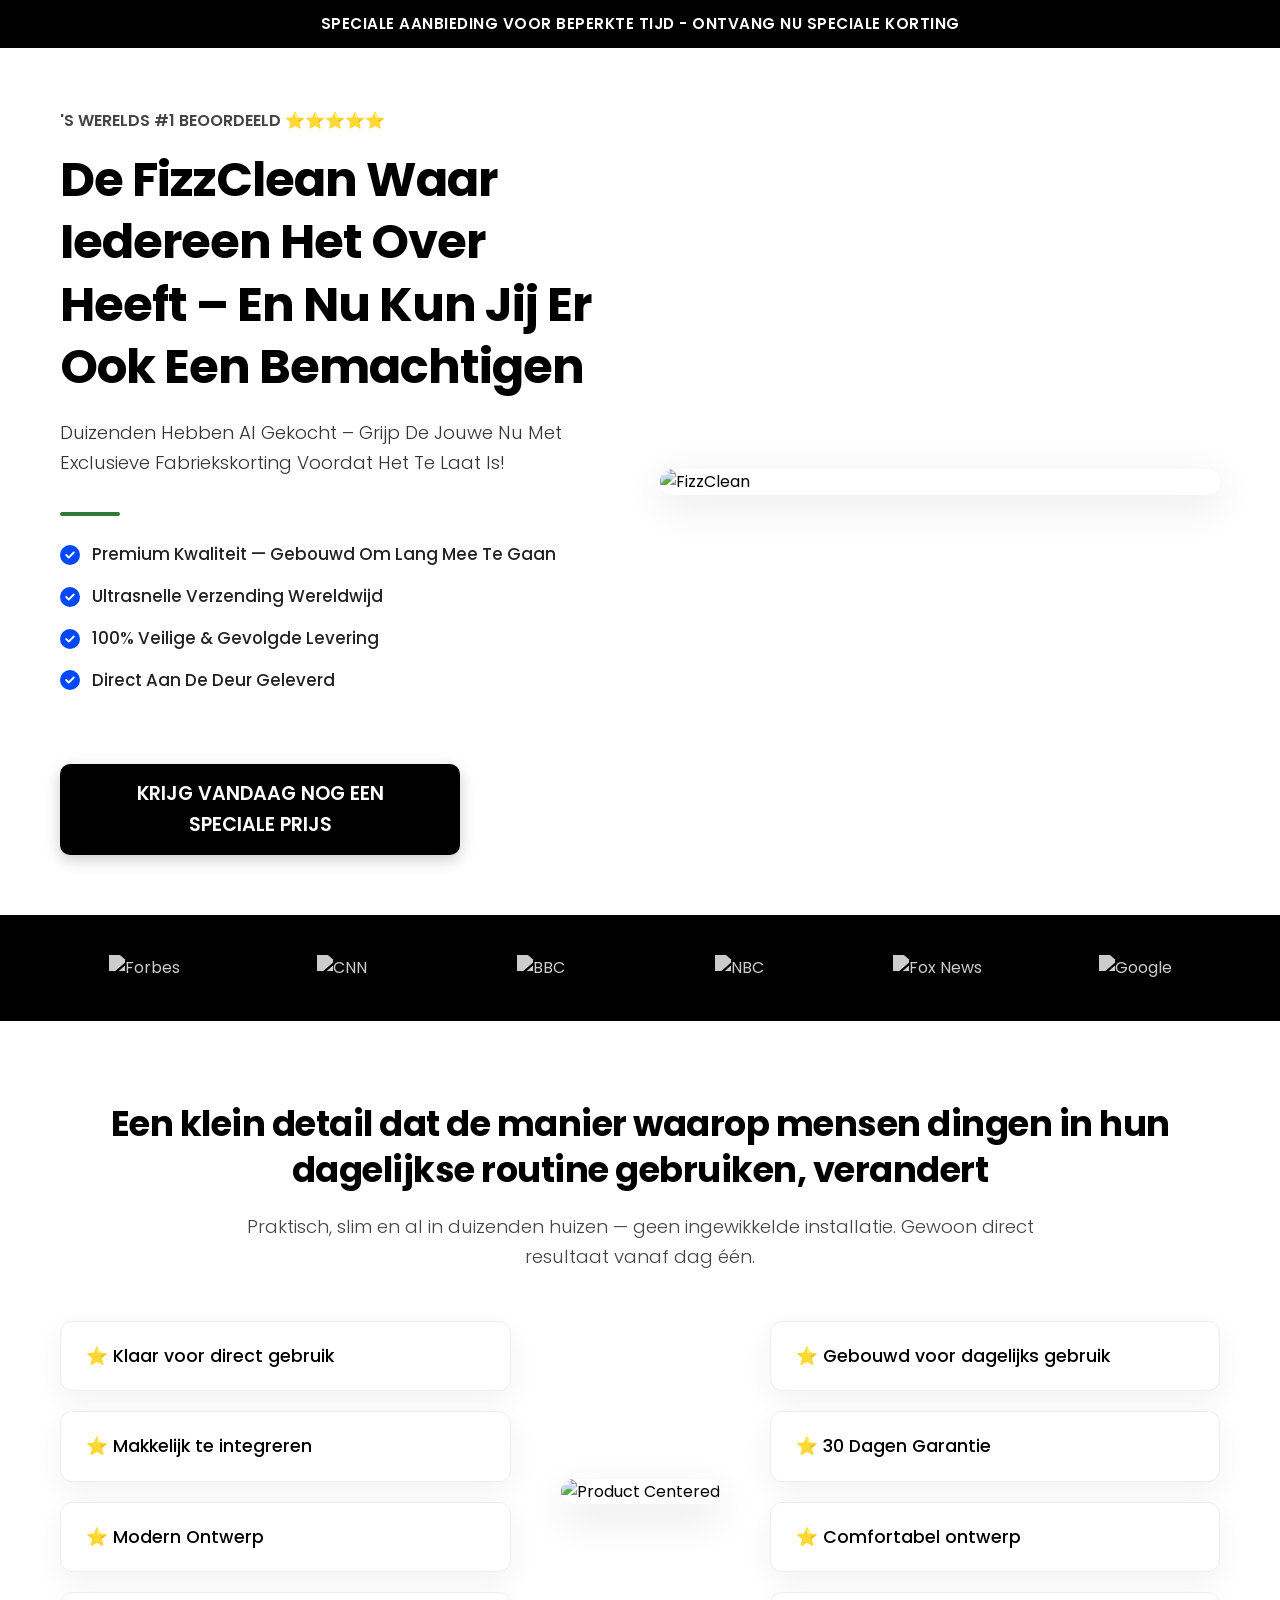
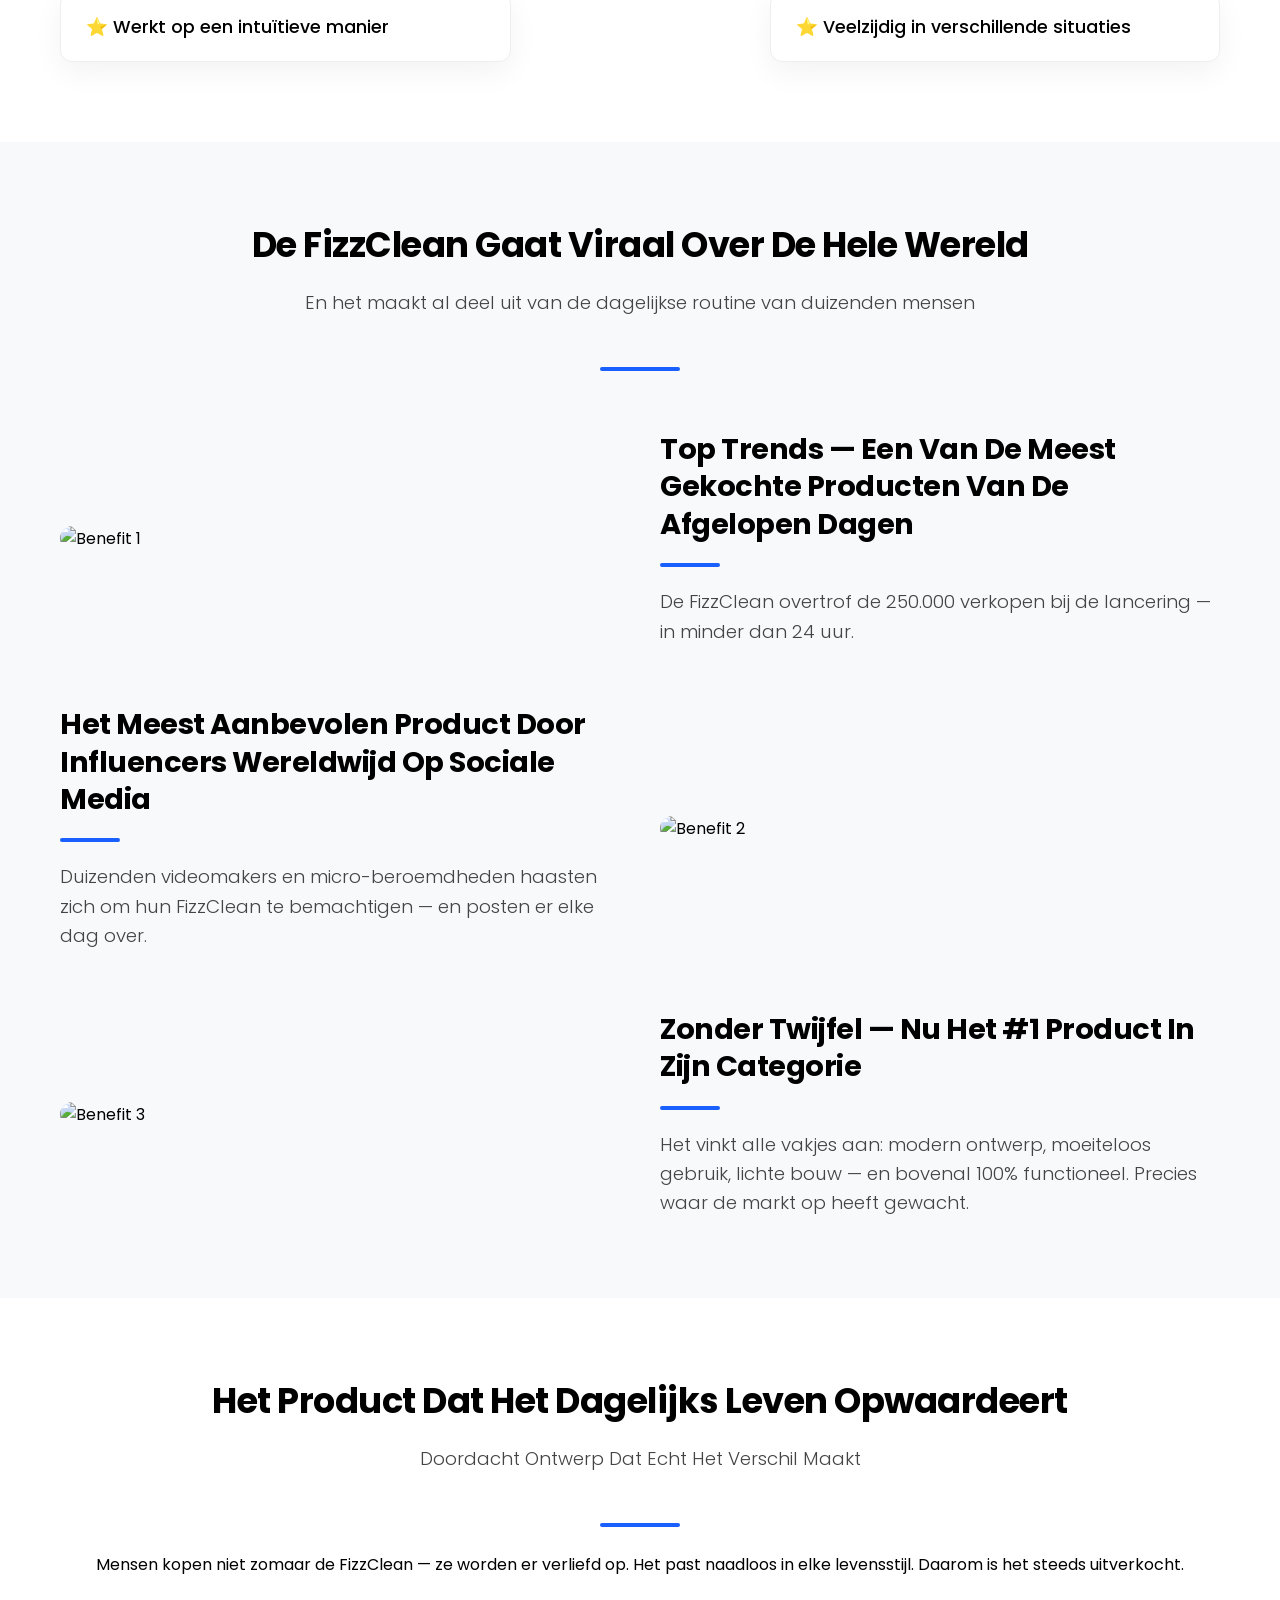
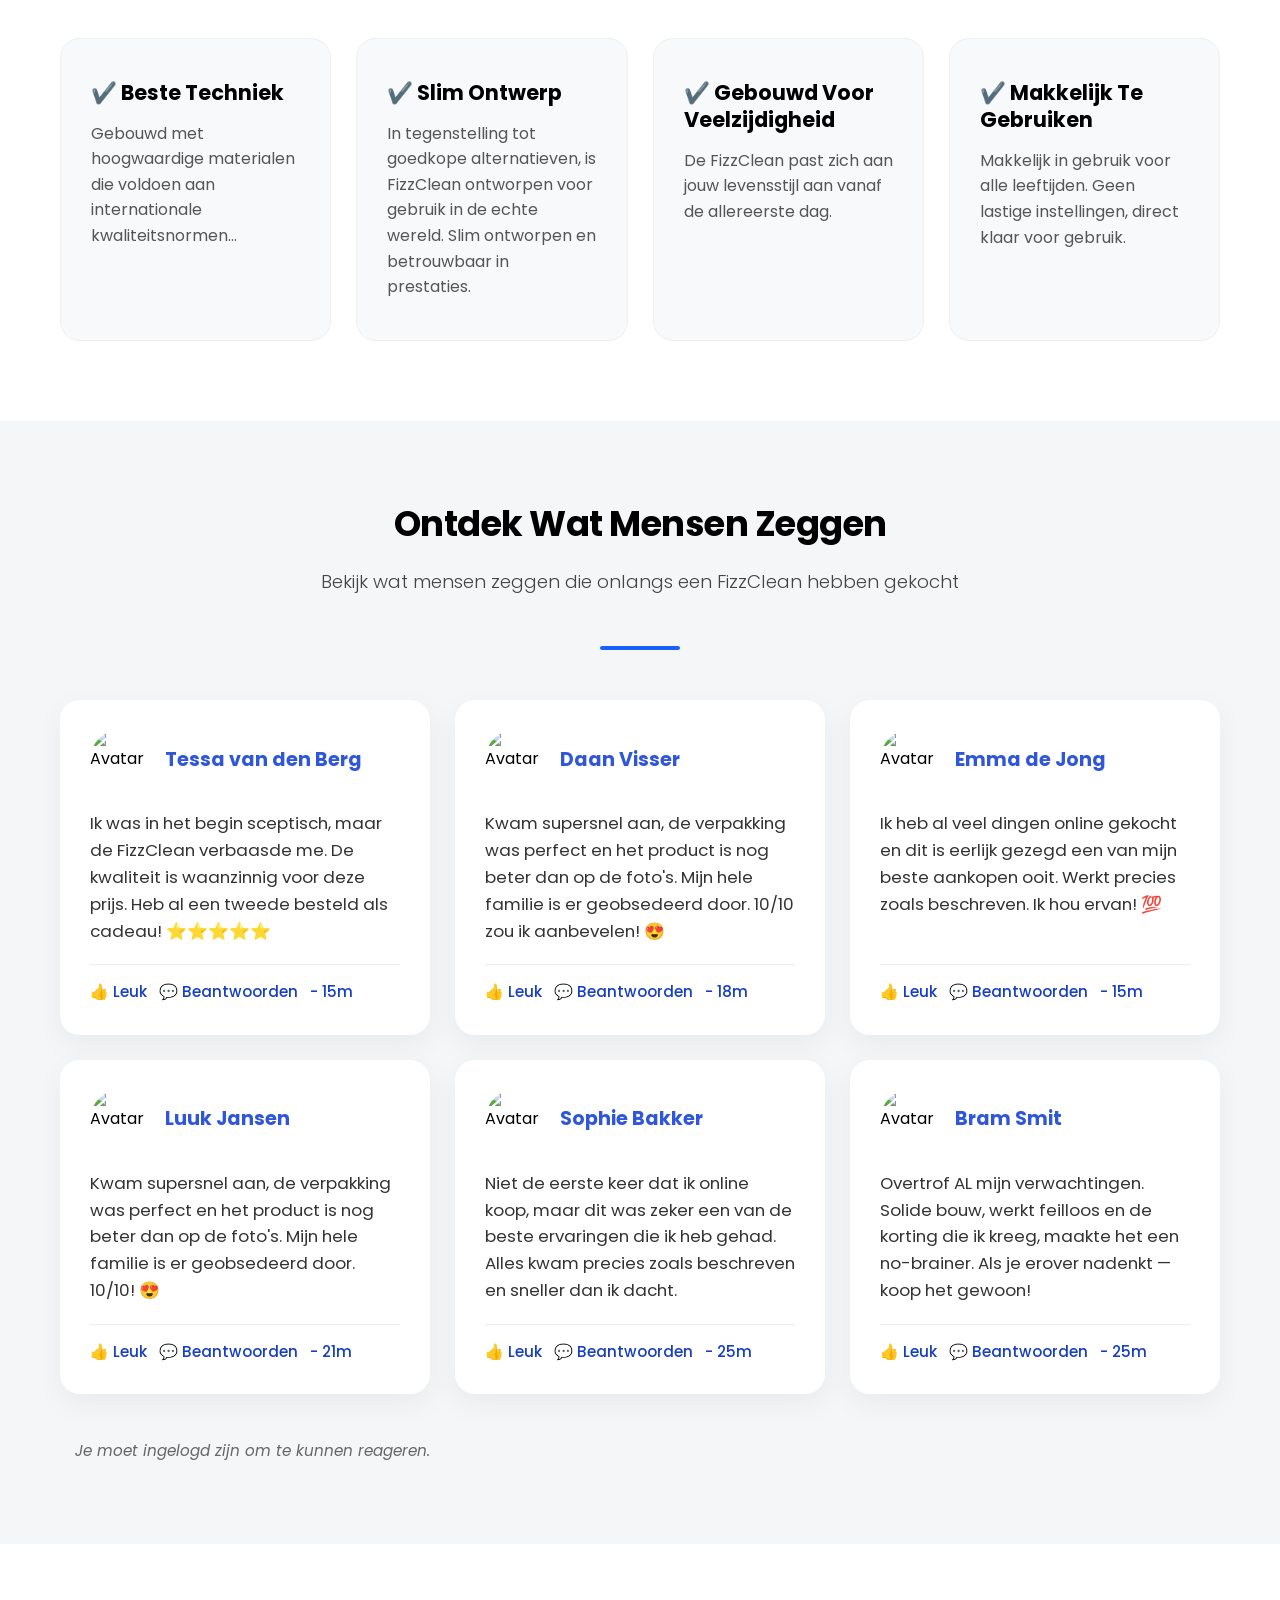
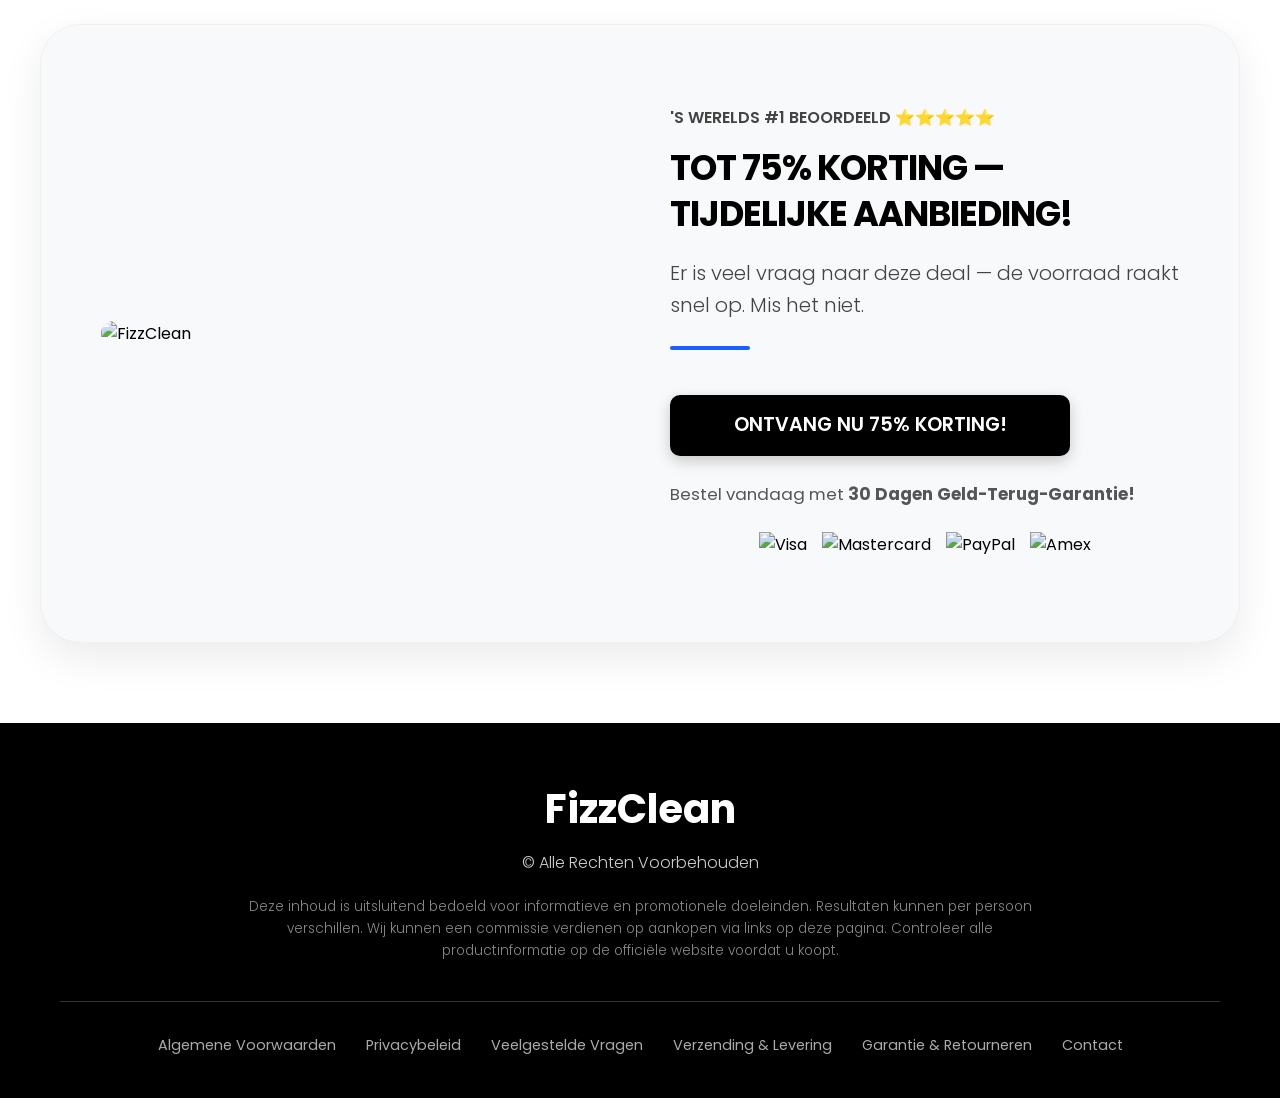
==== index.html @ 3f18b8c0 "Fix Visa and Forbes image routes" ====
<!DOCTYPE html>
<html lang="nl">
<head>
    <meta charset="UTF-8">
    <meta name="viewport" content="width=device-width, initial-scale=1.0">
    <title>FizzClean - Speciale Aanbieding Voor Beperkte Tijd</title>
    <link rel="stylesheet" href="style.css">
    <link href="https://fonts.googleapis.com/css2?family=Poppins:wght@300;400;500;600;700&display=swap" rel="stylesheet">
</head>
<body>
    <!-- Top Bar -->
    <div class="top-bar">
        SPECIALE AANBIEDING VOOR BEPERKTE TIJD - ONTVANG NU SPECIALE KORTING
    </div>

    <!-- Hero Section -->
    <section class="hero-section">
        <div class="container hero-container">
            <div class="hero-content">
                <div class="rating">'S WERELDS #1 BEOORDEELD <span>⭐⭐⭐⭐⭐</span></div>
                <h1 class="hero-title">De FizzClean Waar Iedereen Het Over Heeft – En Nu Kun Jij Er Ook Een Bemachtigen</h1>
                <p class="hero-subtitle">Duizenden Hebben Al Gekocht – Grijp De Jouwe Nu Met Exclusieve Fabriekskorting Voordat Het Te Laat Is!</p>
                <div class="divider hero-divider"></div>
                <ul class="hero-features">
                    <li><svg viewBox="0 0 512 512" width="20" height="20" aria-hidden="true" focusable="false"><path fill="#0048FF" d="M256 512A256 256 0 1 0 256 0a256 256 0 1 0 0 512zM369 209L241 337c-9.4 9.4-24.6 9.4-33.9 0l-64-64c-9.4-9.4-9.4-24.6 0-33.9s24.6-9.4 33.9 0l47 47L335 175c9.4-9.4 24.6-9.4 33.9 0s9.4 24.6 0 33.9z"></path></svg> Premium Kwaliteit — Gebouwd Om Lang Mee Te Gaan</li>
                    <li><svg viewBox="0 0 512 512" width="20" height="20" aria-hidden="true" focusable="false"><path fill="#0048FF" d="M256 512A256 256 0 1 0 256 0a256 256 0 1 0 0 512zM369 209L241 337c-9.4 9.4-24.6 9.4-33.9 0l-64-64c-9.4-9.4-9.4-24.6 0-33.9s24.6-9.4 33.9 0l47 47L335 175c9.4-9.4 24.6-9.4 33.9 0s9.4 24.6 0 33.9z"></path></svg> Ultrasnelle Verzending Wereldwijd</li>
                    <li><svg viewBox="0 0 512 512" width="20" height="20" aria-hidden="true" focusable="false"><path fill="#0048FF" d="M256 512A256 256 0 1 0 256 0a256 256 0 1 0 0 512zM369 209L241 337c-9.4 9.4-24.6 9.4-33.9 0l-64-64c-9.4-9.4-9.4-24.6 0-33.9s24.6-9.4 33.9 0l47 47L335 175c9.4-9.4 24.6-9.4 33.9 0s9.4 24.6 0 33.9z"></path></svg> 100% Veilige & Gevolgde Levering</li>
                    <li><svg viewBox="0 0 512 512" width="20" height="20" aria-hidden="true" focusable="false"><path fill="#0048FF" d="M256 512A256 256 0 1 0 256 0a256 256 0 1 0 0 512zM369 209L241 337c-9.4 9.4-24.6 9.4-33.9 0l-64-64c-9.4-9.4-9.4-24.6 0-33.9s24.6-9.4 33.9 0l47 47L335 175c9.4-9.4 24.6-9.4 33.9 0s9.4 24.6 0 33.9z"></path></svg> Direct Aan De Deur Geleverd</li>
                </ul>
                <a href="https://www.knownwalk.com/2GT22MM1/22654BS9/" class="cta-button primary-cta pulse-animation">KRIJG VANDAAG NOG EEN SPECIALE PRIJS</a>
            </div>
            <div class="hero-image">
                <img src="https://fizzcleandiscount.shop/wp-content/uploads/2026/04/714d51mEiVL._AC_UF10001000_QL80_.jpg" alt="FizzClean" class="main-product-img">
            </div>
        </div>
    </section>

    <!-- Brands Section -->
    <section class="brands-section">
        <div class="container brands-grid">
            <img src="https://upload.wikimedia.org/wikipedia/commons/thumb/0/0c/Forbes_logo.svg/512px-Forbes_logo.svg.png" alt="Forbes" style="filter: brightness(0) invert(1);">
            <img src="https://upload.wikimedia.org/wikipedia/commons/b/b1/CNN.svg" alt="CNN" style="filter: brightness(0) invert(1);">
            <img src="https://upload.wikimedia.org/wikipedia/commons/6/62/BBC_News_2019.svg" alt="BBC" style="filter: brightness(0) invert(1);">
            <img src="https://upload.wikimedia.org/wikipedia/commons/3/3f/NBC_logo.svg" alt="NBC" style="filter: brightness(0) invert(1);">
            <img src="https://upload.wikimedia.org/wikipedia/commons/6/67/Fox_News_Channel_logo.svg" alt="Fox News" style="filter: brightness(0) invert(1);">
            <img src="https://upload.wikimedia.org/wikipedia/commons/2/2f/Google_2015_logo.svg" alt="Google" style="filter: brightness(0) invert(1);">
        </div>
    </section>

    <!-- Changing Routine -->
    <section class="viral-section">
        <div class="container">
            <h2 class="section-title">Een klein detail dat de manier waarop mensen dingen in hun dagelijkse routine gebruiken, verandert</h2>
            <p class="section-subtitle">Praktisch, slim en al in duizenden huizen — geen ingewikkelde installatie. Gewoon direct resultaat vanaf dag één.</p>
        </div>
        
        <div class="container icon-boxes-container">
            <div class="icon-box-col">
                <div class="icon-box">⭐ Klaar voor direct gebruik</div>
                <div class="icon-box">⭐ Makkelijk te integreren</div>
                <div class="icon-box">⭐ Modern Ontwerp</div>
                <div class="icon-box">⭐ Werkt op een intuïtieve manier</div>
            </div>
            <div class="icon-box-middle">
                <img src="https://fizzcleandiscount.shop/wp-content/uploads/2026/04/714d51mEiVL._AC_UF10001000_QL80_.jpg" alt="Product Centered" class="rounded-img">
            </div>
            <div class="icon-box-col">
                <div class="icon-box">⭐ Gebouwd voor dagelijks gebruik</div>
                <div class="icon-box">⭐ 30 Dagen Garantie</div>
                <div class="icon-box">⭐ Comfortabel ontwerp</div>
                <div class="icon-box">⭐ Veelzijdig in verschillende situaties</div>
            </div>
        </div>
    </section>

    <!-- Info Sections -->
    <section class="info-bg-gray">
        <div class="container text-center">
            <h2 class="section-title">De FizzClean Gaat Viraal Over De Hele Wereld</h2>
            <p class="section-subtitle">En het maakt al deel uit van de dagelijkse routine van duizenden mensen</p>
            <div class="divider section-divider"></div>
        </div>

        <div class="container info-split">
            <div class="info-image">
                <img src="https://fizzcleandiscount.shop/wp-content/uploads/2026/04/3.3_imagem_beneficio_1.png" alt="Benefit 1" class="rounded-img">
            </div>
            <div class="info-content text-left">
                <h3 class="info-title">Top Trends — Een Van De Meest Gekochte Producten Van De Afgelopen Dagen</h3>
                <div class="divider info-divider"></div>
                <p class="info-desc">De FizzClean overtrof de 250.000 verkopen bij de lancering — in minder dan 24 uur.</p>
            </div>
        </div>

        <div class="container info-split row-reverse">
            <div class="info-image">
                <img src="https://fizzcleandiscount.shop/wp-content/uploads/2026/04/3.3_imagem_beneficio_2.png" alt="Benefit 2" class="rounded-img">
            </div>
            <div class="info-content text-left">
                <h3 class="info-title">Het Meest Aanbevolen Product Door Influencers Wereldwijd Op Sociale Media</h3>
                <div class="divider info-divider"></div>
                <p class="info-desc">Duizenden videomakers en micro-beroemdheden haasten zich om hun FizzClean te bemachtigen — en posten er elke dag over.</p>
            </div>
        </div>
        
        <div class="container info-split">
            <div class="info-image">
                <img src="https://fizzcleandiscount.shop/wp-content/uploads/2026/04/714d51mEiVL._AC_UF10001000_QL80_.jpg" alt="Benefit 3" class="rounded-img">
            </div>
            <div class="info-content text-left">
                <h3 class="info-title">Zonder Twijfel — Nu Het #1 Product In Zijn Categorie</h3>
                <div class="divider info-divider"></div>
                <p class="info-desc">Het vinkt alle vakjes aan: modern ontwerp, moeiteloos gebruik, lichte bouw — en bovenal 100% functioneel. Precies waar de markt op heeft gewacht.</p>
            </div>
        </div>
    </section>

    <!-- Upgrading Life -->
    <section class="upgrading-section">
        <div class="container text-center">
            <h2 class="section-title">Het Product Dat Het Dagelijks Leven Opwaardeert</h2>
            <p class="section-subtitle">Doordacht Ontwerp Dat Echt Het Verschil Maakt</p>
            <div class="divider section-divider"></div>
            <p class="section-desc">Mensen kopen niet zomaar de FizzClean — ze worden er verliefd op. Het past naadloos in elke levensstijl. Daarom is het steeds uitverkocht.</p>
        </div>

        <div class="container feature-boxes">
            <div class="feature-box">
                <h4>✔️ Beste Techniek</h4>
                <p>Gebouwd met hoogwaardige materialen die voldoen aan internationale kwaliteitsnormen...</p>
            </div>
            <div class="feature-box">
                <h4>✔️ Slim Ontwerp</h4>
                <p>In tegenstelling tot goedkope alternatieven, is FizzClean ontworpen voor gebruik in de echte wereld. Slim ontworpen en betrouwbaar in prestaties.</p>
            </div>
            <div class="feature-box">
                <h4>✔️ Gebouwd Voor Veelzijdigheid</h4>
                <p>De FizzClean past zich aan jouw levensstijl aan vanaf de allereerste dag.</p>
            </div>
            <div class="feature-box">
                <h4>✔️ Makkelijk Te Gebruiken</h4>
                <p>Makkelijk in gebruik voor alle leeftijden. Geen lastige instellingen, direct klaar voor gebruik.</p>
            </div>
        </div>
    </section>

    <!-- Testimonials -->
    <section class="testimonials-section bg-gray">
        <div class="container text-center">
            <h2 class="section-title">Ontdek Wat Mensen Zeggen</h2>
            <p class="section-subtitle">Bekijk wat mensen zeggen die onlangs een FizzClean hebben gekocht</p>
            <div class="divider section-divider"></div>
        </div>

        <div class="container testimonials-list">
            <!-- Review 1 -->
            <div class="testimonial-card">
                <div class="testimonial-head">
                    <img src="https://i.pravatar.cc/150?img=5" alt="Avatar">
                    <div class="test-name">Tessa van den Berg</div>
                </div>
                <div class="test-body">Ik was in het begin sceptisch, maar de FizzClean verbaasde me. De kwaliteit is waanzinnig voor deze prijs. Heb al een tweede besteld als cadeau! ⭐⭐⭐⭐⭐</div>
                <div class="test-footer">👍 Leuk &nbsp; 💬 Beantwoorden &nbsp; - 15m</div>
            </div>

            <!-- Review 2 -->
            <div class="testimonial-card">
                <div class="testimonial-head">
                    <img src="https://i.pravatar.cc/150?img=11" alt="Avatar">
                    <div class="test-name">Daan Visser</div>
                </div>
                <div class="test-body">Kwam supersnel aan, de verpakking was perfect en het product is nog beter dan op de foto's. Mijn hele familie is er geobsedeerd door. 10/10 zou ik aanbevelen! 😍</div>
                <div class="test-footer">👍 Leuk &nbsp; 💬 Beantwoorden &nbsp; - 18m</div>
            </div>

            <!-- Review 3 -->
            <div class="testimonial-card">
                <div class="testimonial-head">
                    <img src="https://i.pravatar.cc/150?img=9" alt="Avatar">
                    <div class="test-name">Emma de Jong</div>
                </div>
                <div class="test-body">Ik heb al veel dingen online gekocht en dit is eerlijk gezegd een van mijn beste aankopen ooit. Werkt precies zoals beschreven. Ik hou ervan! 💯</div>
                <div class="test-footer">👍 Leuk &nbsp; 💬 Beantwoorden &nbsp; - 15m</div>
            </div>

            <!-- Review 4 -->
            <div class="testimonial-card">
                <div class="testimonial-head">
                    <img src="https://i.pravatar.cc/150?img=12" alt="Avatar">
                    <div class="test-name">Luuk Jansen</div>
                </div>
                <div class="test-body">Kwam supersnel aan, de verpakking was perfect en het product is nog beter dan op de foto's. Mijn hele familie is er geobsedeerd door. 10/10! 😍</div>
                <div class="test-footer">👍 Leuk &nbsp; 💬 Beantwoorden &nbsp; - 21m</div>
            </div>

            <!-- Review 5 -->
            <div class="testimonial-card">
                <div class="testimonial-head">
                    <img src="https://i.pravatar.cc/150?img=20" alt="Avatar">
                    <div class="test-name">Sophie Bakker</div>
                </div>
                <div class="test-body">Niet de eerste keer dat ik online koop, maar dit was zeker een van de beste ervaringen die ik heb gehad. Alles kwam precies zoals beschreven en sneller dan ik dacht.</div>
                <div class="test-footer">👍 Leuk &nbsp; 💬 Beantwoorden &nbsp; - 25m</div>
            </div>

            <!-- Review 6 -->
            <div class="testimonial-card">
                <div class="testimonial-head">
                    <img src="https://i.pravatar.cc/150?img=33" alt="Avatar">
                    <div class="test-name">Bram Smit</div>
                </div>
                <div class="test-body">Overtrof AL mijn verwachtingen. Solide bouw, werkt feilloos en de korting die ik kreeg, maakte het een no-brainer. Als je erover nadenkt — koop het gewoon!</div>
                <div class="test-footer">👍 Leuk &nbsp; 💬 Beantwoorden &nbsp; - 25m</div>
            </div>
            
            <div class="test-warning"><em>Je moet ingelogd zijn om te kunnen reageren.</em></div>
        </div>
    </section>

    <!-- Final CTA Area -->
    <section class="final-offer-section">
        <div class="container cta-bg">
            <div class="info-image">
                <img src="https://fizzcleandiscount.shop/wp-content/uploads/2026/04/714d51mEiVL._AC_UF10001000_QL80_.jpg" alt="FizzClean" class="rounded-img">
            </div>
            <div class="final-cta-content text-center">
                <div class="rating">'S WERELDS #1 BEOORDEELD <span>⭐⭐⭐⭐⭐</span></div>
                <h2 class="final-title">TOT 75% KORTING — TIJDELIJKE AANBIEDING!</h2>
                <p class="final-subtitle">Er is veel vraag naar deze deal — de voorraad raakt snel op. Mis het niet.</p>
                <div class="divider section-divider cta-divider"></div>
                <a href="https://www.knownwalk.com/2GT22MM1/22654BS9/" class="cta-button final-button pulse-animation">ONTVANG NU 75% KORTING!</a>
                <p class="guarantee-text">Bestel vandaag met <b>30 Dagen Geld-Terug-Garantie!</b></p>
                
                <!-- Updated Payment Badges -->
                <div class="secure-payment-badges">
                    <img src="https://upload.wikimedia.org/wikipedia/commons/thumb/5/5e/Visa_Inc._logo.svg/256px-Visa_Inc._logo.svg.png" alt="Visa">
                    <img src="https://upload.wikimedia.org/wikipedia/commons/2/2a/Mastercard-logo.svg" alt="Mastercard">
                    <img src="https://upload.wikimedia.org/wikipedia/commons/b/b5/PayPal.svg" alt="PayPal">
                    <img src="https://upload.wikimedia.org/wikipedia/commons/f/fa/American_Express_logo_%282018%29.svg" alt="Amex">
                </div>
            </div>
        </div>
    </section>

    <!-- Footer -->
    <footer>
        <div class="container text-center">
            <h3><a href="https://www.knownwalk.com/2GT22MM1/22654BS9/" class="footer-logo">FizzClean</a></h3>
            <p class="copyright">© Alle Rechten Voorbehouden</p>
            <p class="disclaimer">Deze inhoud is uitsluitend bedoeld voor informatieve en promotionele doeleinden. Resultaten kunnen per persoon verschillen. Wij kunnen een commissie verdienen op aankopen via links op deze pagina. Controleer alle productinformatie op de officiële website voordat u koopt.</p>

            <ul class="footer-links">
                <li><a href="https://www.knownwalk.com/2GT22MM1/22654BS9/">Algemene Voorwaarden</a></li>
                <li><a href="https://www.knownwalk.com/2GT22MM1/22654BS9/">Privacybeleid</a></li>
                <li><a href="https://www.knownwalk.com/2GT22MM1/22654BS9/">Veelgestelde Vragen</a></li>
                <li><a href="https://www.knownwalk.com/2GT22MM1/22654BS9/">Verzending & Levering</a></li>
                <li><a href="https://www.knownwalk.com/2GT22MM1/22654BS9/">Garantie & Retourneren</a></li>
                <li><a href="https://www.knownwalk.com/2GT22MM1/22654BS9/">Contact</a></li>
            </ul>
        </div>
    </footer>
</body>
</html>
---- style.css ----
/* Reset & Base */
* {
    margin: 0;
    padding: 0;
    box-sizing: border-box;
}

body {
    font-family: 'Poppins', sans-serif;
    color: #000;
    background-color: #fff;
    line-height: 1.6;
    overflow-x: hidden;
}

img {
    max-width: 100%;
    height: auto;
    display: block;
}

a {
    text-decoration: none;
}

.container {
    width: 100%;
    max-width: 1200px;
    margin: 0 auto;
    padding: 0 20px;
}

.text-center { text-align: center; }
.text-left { text-align: left; }

.divider {
    height: 4px;
    background-color: #1960FF;
    margin: 20px 0;
    border-radius: 2px;
}

.rounded-img {
    border-radius: 20px;
}

/* Typography */
h1, h2, h3, h4 {
    color: #000;
    font-weight: 700;
    line-height: 1.3;
}

/* Animations */
@keyframes pulse {
    0% { transform: scale(1); box-shadow: 0 0 0 0 rgba(26, 122, 33, 0.7); }
    70% { transform: scale(1.05); box-shadow: 0 0 0 10px rgba(26, 122, 33, 0); }
    100% { transform: scale(1); box-shadow: 0 0 0 0 rgba(26, 122, 33, 0); }
}

.pulse-animation {
    animation: pulse 2s infinite;
}

/* Buttons */
.cta-button {
    display: inline-block;
    background-color: #000;
    color: #fff;
    font-weight: 600;
    font-size: 1.2rem;
    padding: 15px 40px;
    border-radius: 10px;
    text-align: center;
    transition: all 0.3s ease;
    margin-top: 20px;
    width: 100%;
    max-width: 400px;
    box-shadow: 0 5px 15px rgba(0,0,0,0.2);
}
.cta-button:hover {
    background-color: #1A7A21;
    color: #fff;
}

/* Top Bar */
.top-bar {
    background-color: #000;
    color: #fff;
    text-align: center;
    padding: 12px;
    font-size: 0.95rem;
    font-weight: 600;
    letter-spacing: 0.5px;
}

/* Hero Section */
.hero-section {
    padding: 60px 0;
}
.hero-container {
    display: flex;
    flex-direction: column-reverse;
    gap: 40px;
}
.hero-content {
    display: flex;
    flex-direction: column;
    justify-content: center;
}
.rating {
    font-size: 1rem;
    font-weight: 600;
    margin-bottom: 15px;
    color: #444;
}
.hero-title {
    font-size: 2.2rem;
    margin-bottom: 20px;
    letter-spacing: -1px;
}
.hero-subtitle {
    font-size: 1.15rem;
    font-weight: 300;
    margin-bottom: 25px;
    color: #333;
}
.hero-divider {
    width: 60px;
    background-color: #2E7A36;
    margin: 10px 0 25px;
}
.hero-features {
    list-style: none;
    margin-bottom: 35px;
}
.hero-features li {
    display: flex;
    align-items: center;
    gap: 12px;
    font-size: 1.05rem;
    margin-bottom: 15px;
    font-weight: 500;
    color: #222;
}
.hero-image img {
    border-radius: 20px;
    width: 100%;
    margin: 0 auto;
    box-shadow: 0 10px 40px rgba(0,0,0,0.1);
}

/* Brands Section */
.brands-section {
    background-color: #000;
    padding: 40px 0;
}
.brands-grid {
    display: grid;
    grid-template-columns: repeat(3, 1fr);
    gap: 30px;
    align-items: center;
    justify-items: center;
}
.brands-grid img {
    max-height: 45px;
    opacity: 0.8;
    transition: opacity 0.3s;
}
.brands-grid img:hover {
    opacity: 1;
}

/* Viral / Routine Section */
.viral-section {
    padding: 80px 0;
    text-align: center;
}
.section-title {
    font-size: 2.2rem;
    margin-bottom: 20px;
    letter-spacing: -0.5px;
}
.section-subtitle {
    font-size: 1.15rem;
    font-weight: 300;
    margin-bottom: 50px;
    max-width: 800px;
    margin-left: auto;
    margin-right: auto;
    color: #444;
}
.icon-boxes-container {
    display: flex;
    flex-direction: column;
    gap: 30px;
    align-items: center;
}
.icon-box-col {
    display: flex;
    flex-direction: column;
    gap: 20px;
    width: 100%;
}
.icon-box {
    display: flex;
    align-items: center;
    gap: 15px;
    font-size: 1.1rem;
    font-weight: 500;
    background-color: #fff;
    padding: 20px 25px;
    border-radius: 12px;
    box-shadow: 0 10px 30px rgba(0,0,0,0.05);
    border: 1px solid #eee;
    transition: transform 0.3s;
}
.icon-box:hover {
    transform: translateY(-5px);
}
.icon-box-middle img {
    max-width: 320px;
    width: 100%;
    box-shadow: 0 15px 40px rgba(0,0,0,0.1);
}

/* Info Gray Sections */
.info-bg-gray {
    background-color: #F8F9FA;
    padding: 80px 0;
}
.section-divider {
    width: 80px;
    margin: 25px auto;
}
.info-split {
    display: flex;
    flex-direction: column;
    gap: 40px;
    margin-top: 60px;
}
.info-content {
    display: flex;
    flex-direction: column;
    justify-content: center;
}
.info-title {
    font-size: 1.8rem;
    letter-spacing: -0.5px;
}
.info-divider {
    width: 60px;
    margin: 20px 0;
}
.info-desc {
    font-size: 1.15rem;
    font-weight: 300;
    color: #444;
}

/* Upgrading Section */
.upgrading-section {
    padding: 80px 0;
}
.feature-boxes {
    display: grid;
    grid-template-columns: 1fr;
    gap: 25px;
    margin-top: 60px;
}
.feature-box {
    background-color: #F8F9FA;
    padding: 40px 30px;
    border-radius: 20px;
    border: 1px solid #eee;
    transition: transform 0.3s;
}
.feature-box:hover {
    transform: translateY(-5px);
    box-shadow: 0 10px 30px rgba(0,0,0,0.05);
}
.feature-box h4 {
    font-size: 1.3rem;
    margin-bottom: 15px;
    display: flex;
    align-items: center;
    gap: 10px;
}
.feature-box p {
    color: #555;
}

/* Testimonials */
.testimonials-section {
    padding: 80px 0;
    background-color: #F4F6F8;
}
.testimonials-list {
    display: grid;
    grid-template-columns: 1fr;
    gap: 25px;
    margin-top: 50px;
}
.testimonial-card {
    background-color: #fff;
    padding: 30px;
    border-radius: 20px;
    box-shadow: 0 10px 30px rgba(0,0,0,0.05);
    display: flex;
    flex-direction: column;
}
.testimonial-head {
    display: flex;
    align-items: center;
    gap: 15px;
    margin-bottom: 20px;
}
.testimonial-head img {
    width: 60px;
    height: 60px;
    border-radius: 50%;
    object-fit: cover;
}
.test-name {
    font-weight: 700;
    color: #3057D9;
    font-size: 1.2rem;
}
.test-body {
    font-size: 1.05rem;
    color: #333;
    margin-bottom: 20px;
    flex-grow: 1;
}
.test-footer {
    font-size: 0.95rem;
    color: #173FC2;
    font-weight: 500;
    border-top: 1px solid #eee;
    padding-top: 15px;
}
.test-warning {
    text-align: right;
    margin-top: 20px;
    font-size: 0.95rem;
    color: #666;
}

/* Final Offer */
.final-offer-section {
    padding: 80px 0;
    background-color: #fff;
}
.cta-bg {
    background-color: #F8F9FA;
    border-radius: 40px;
    padding: 50px 30px;
    box-shadow: 0 15px 40px rgba(0,0,0,0.08);
    border: 1px solid #efefef;
}
.final-cta-content {
    margin-top: 40px;
}
.final-title {
    font-size: 2.2rem;
    margin-bottom: 20px;
    letter-spacing: -1px;
}
.final-subtitle {
    font-size: 1.25rem;
    font-weight: 300;
    color: #444;
}
.cta-divider {
    background-color: #1960FF;
    margin: 25px auto;
}
.guarantee-text {
    margin-top: 25px;
    font-size: 1.05rem;
    color: #555;
}
.cards-img {
    margin: 25px auto 0;
    max-width: 250px;
}

/* Footer */
footer {
    background-color: #000;
    color: #fff;
    padding: 60px 0 40px;
}
footer a {
    color: #aaa;
    transition: color 0.3s;
}
footer a:hover {
    color: #fff;
}
.footer-logo {
    font-size: 2.5rem;
    font-weight: 700;
    margin-bottom: 15px;
    display: inline-block;
    color: #fff !important;
}
.copyright {
    font-size: 1rem;
    font-weight: 300;
    margin-bottom: 20px;
    color: #ccc;
}
.disclaimer {
    font-size: 0.85rem;
    font-weight: 300;
    color: #888;
    margin-bottom: 40px;
    max-width: 800px;
    margin-left: auto;
    margin-right: auto;
}
.footer-links {
    display: flex;
    flex-wrap: wrap;
    justify-content: center;
    gap: 20px 30px;
    list-style: none;
    border-top: 1px solid #333;
    padding-top: 30px;
}
.footer-links a {
    font-size: 0.9rem;
    font-weight: 400;
}

/* Media Queries */
@media (min-width: 768px) {
    .hero-container {
        flex-direction: row;
        align-items: center;
    }
    .hero-content, .hero-image {
        flex: 1;
    }
    .hero-title {
        font-size: 3rem;
    }
    
    .brands-grid {
        grid-template-columns: repeat(6, 1fr);
    }

    .icon-boxes-container {
        flex-direction: row;
        justify-content: center;
    }
    .icon-box-col {
        flex: 1;
    }
    .icon-box-middle {
        margin: 0 20px;
    }

    .info-split {
        flex-direction: row;
        align-items: center;
    }
    .info-split.row-reverse {
        flex-direction: row-reverse;
    }
    .info-image, .info-content {
        flex: 1;
    }
    
    .feature-boxes {
        grid-template-columns: repeat(2, 1fr);
    }
    
    .testimonials-list {
        grid-template-columns: repeat(2, 1fr);
    }

    .cta-bg {
        display: flex;
        align-items: center;
        gap: 60px;
        padding: 80px 60px;
    }
    .final-cta-content {
        margin-top: 0;
        flex: 1;
        text-align: left;
    }
    .cta-bg .info-image {
        flex: 1;
    }
    .cta-divider {
        margin: 25px 0;
    }
    .cards-img {
        margin: 25px 0 0;
    }
}

@media (min-width: 1024px) {
    .feature-boxes {
        grid-template-columns: repeat(4, 1fr);
    }
    .testimonials-list {
        grid-template-columns: repeat(3, 1fr);
    }
}

/* Secure Payment Badges */
.secure-payment-badges {
    display: flex;
    justify-content: center;
    align-items: center;
    gap: 15px;
    margin-top: 25px;
    flex-wrap: wrap;
}
.secure-payment-badges img {
    height: 30px;
    object-fit: contain;
    mix-blend-mode: multiply;
}
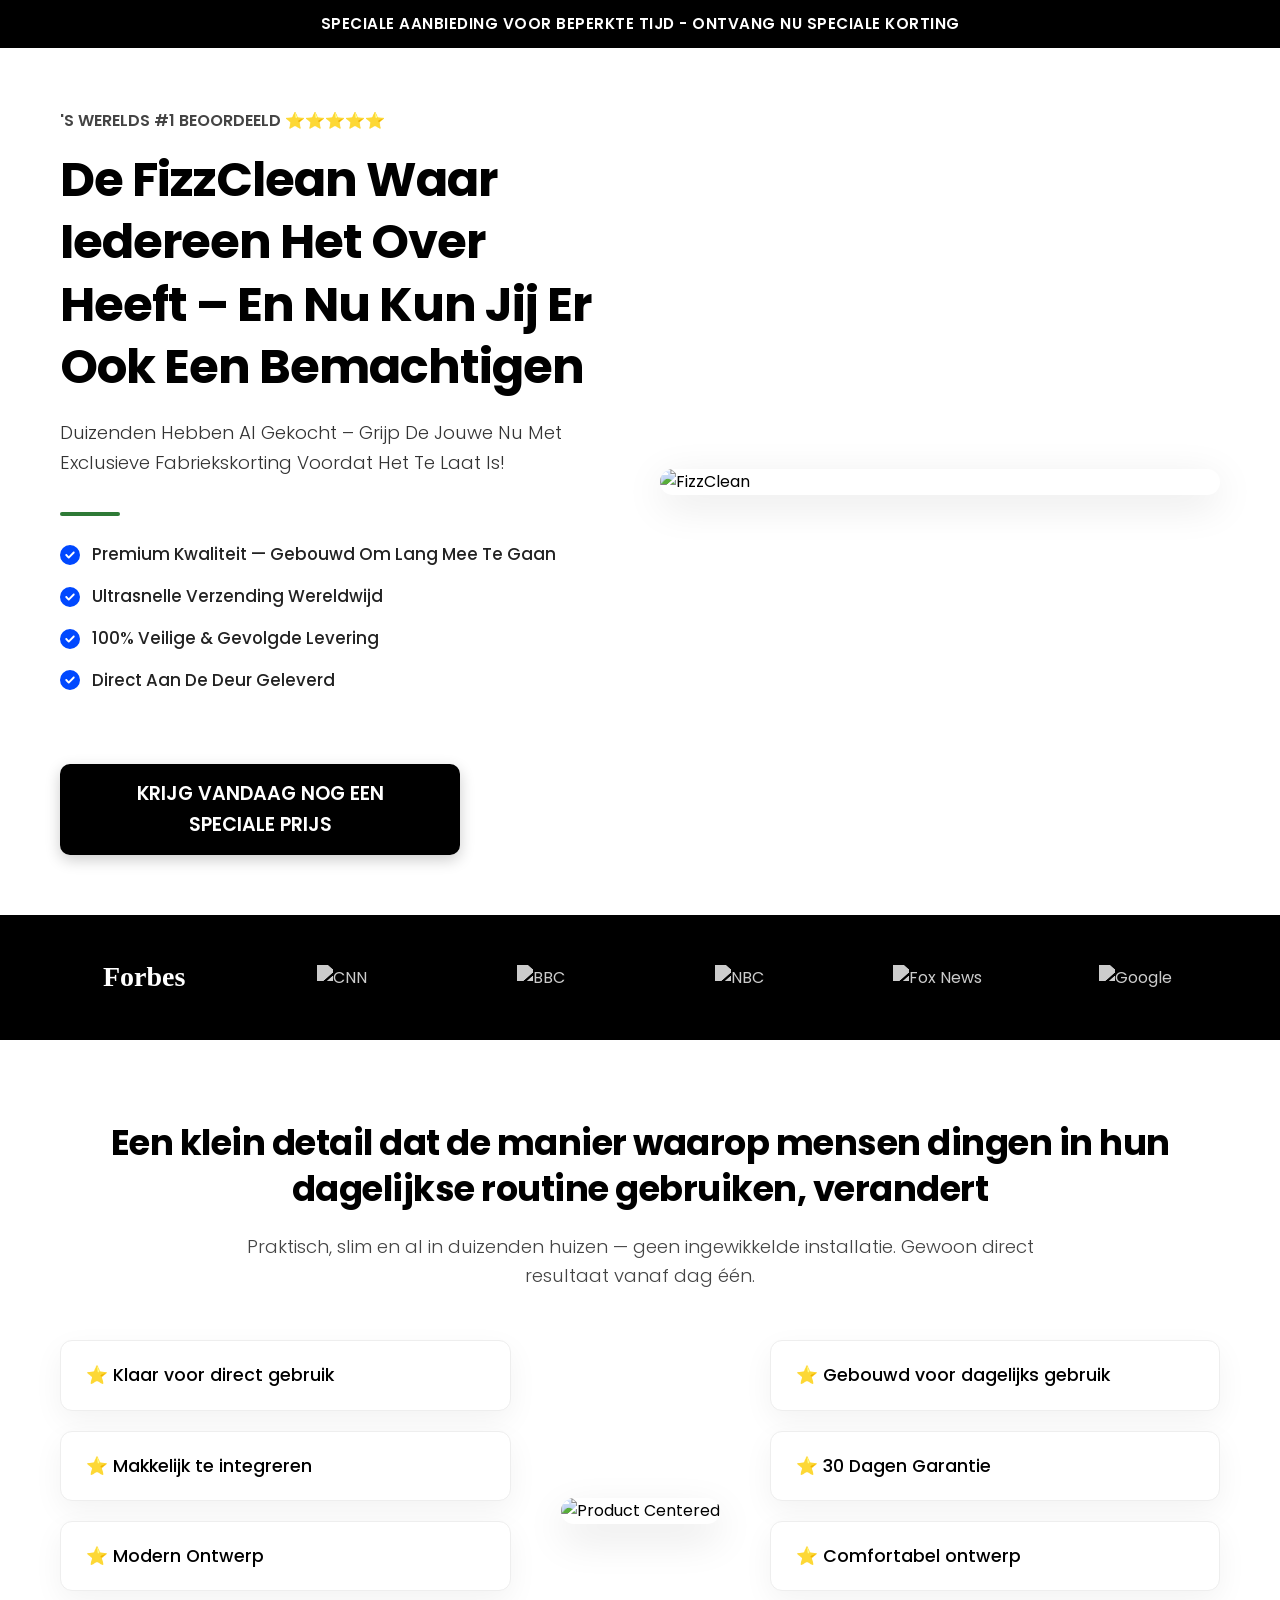
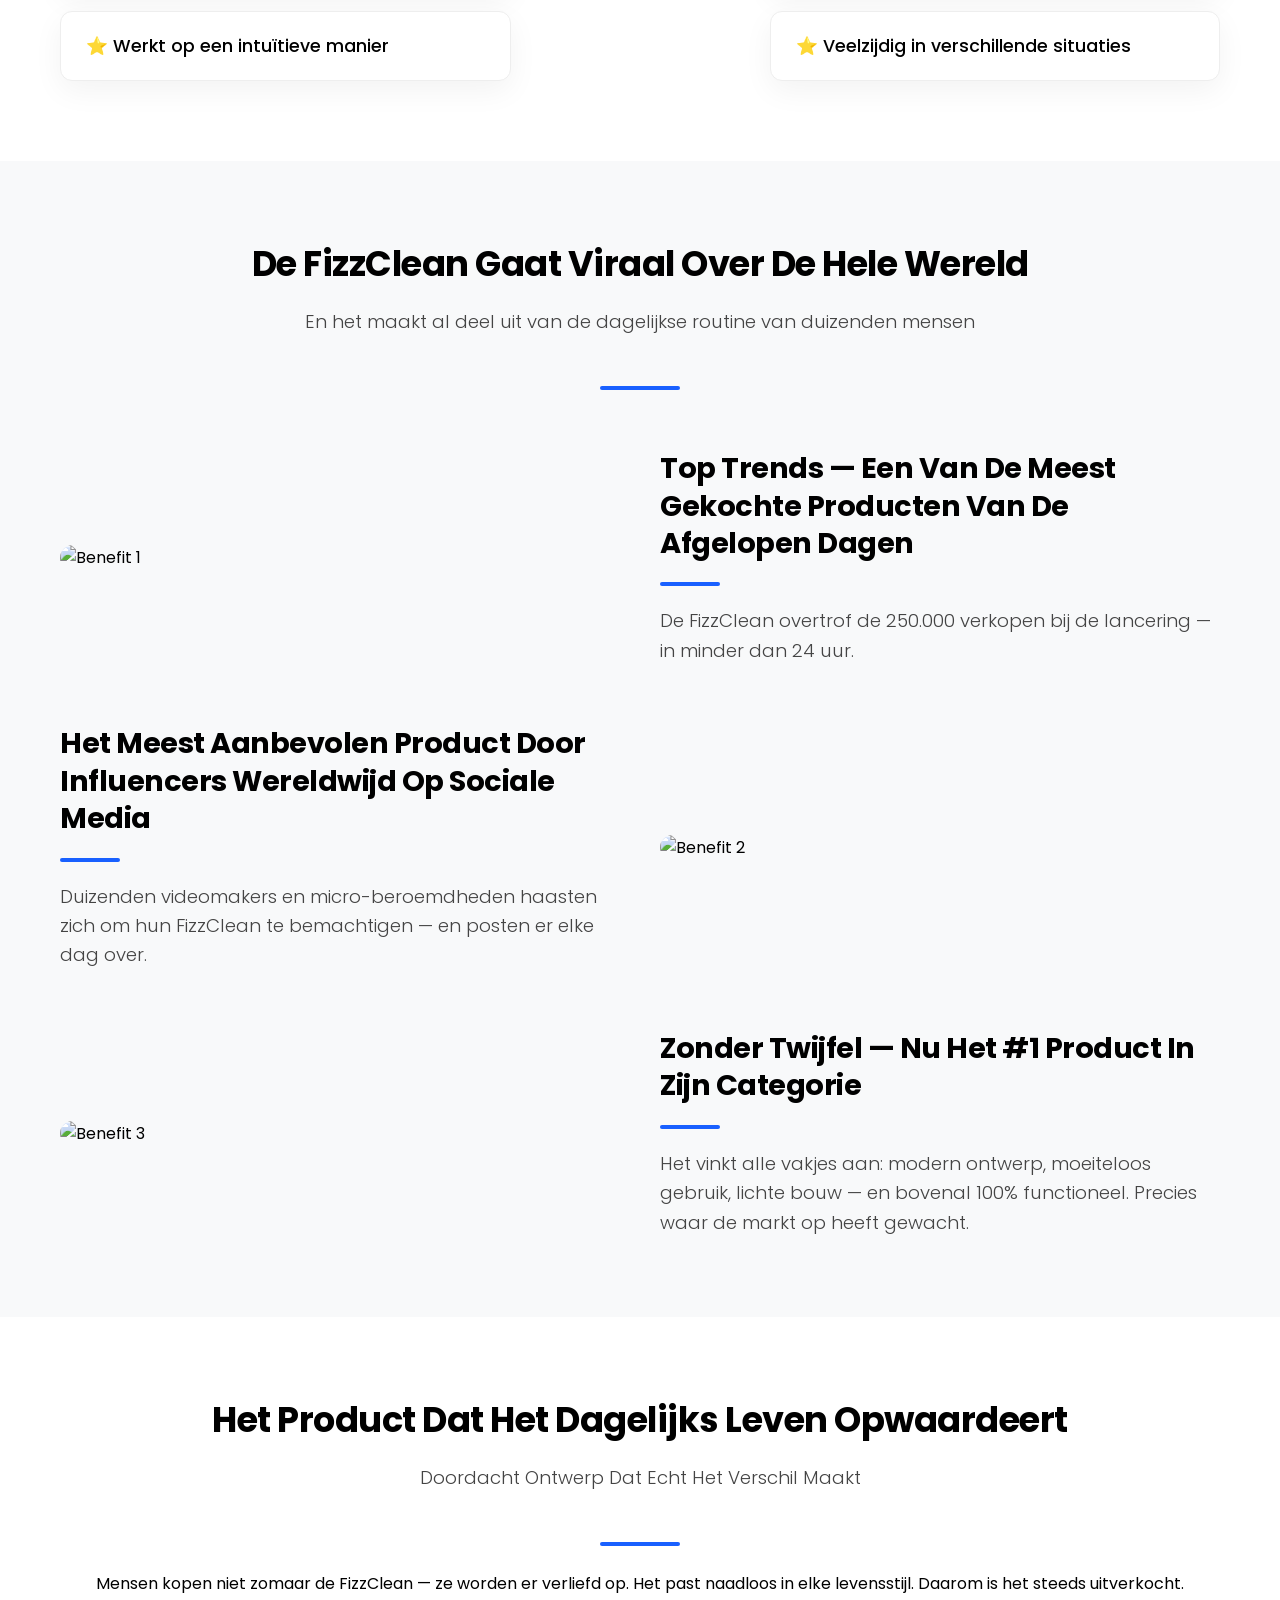
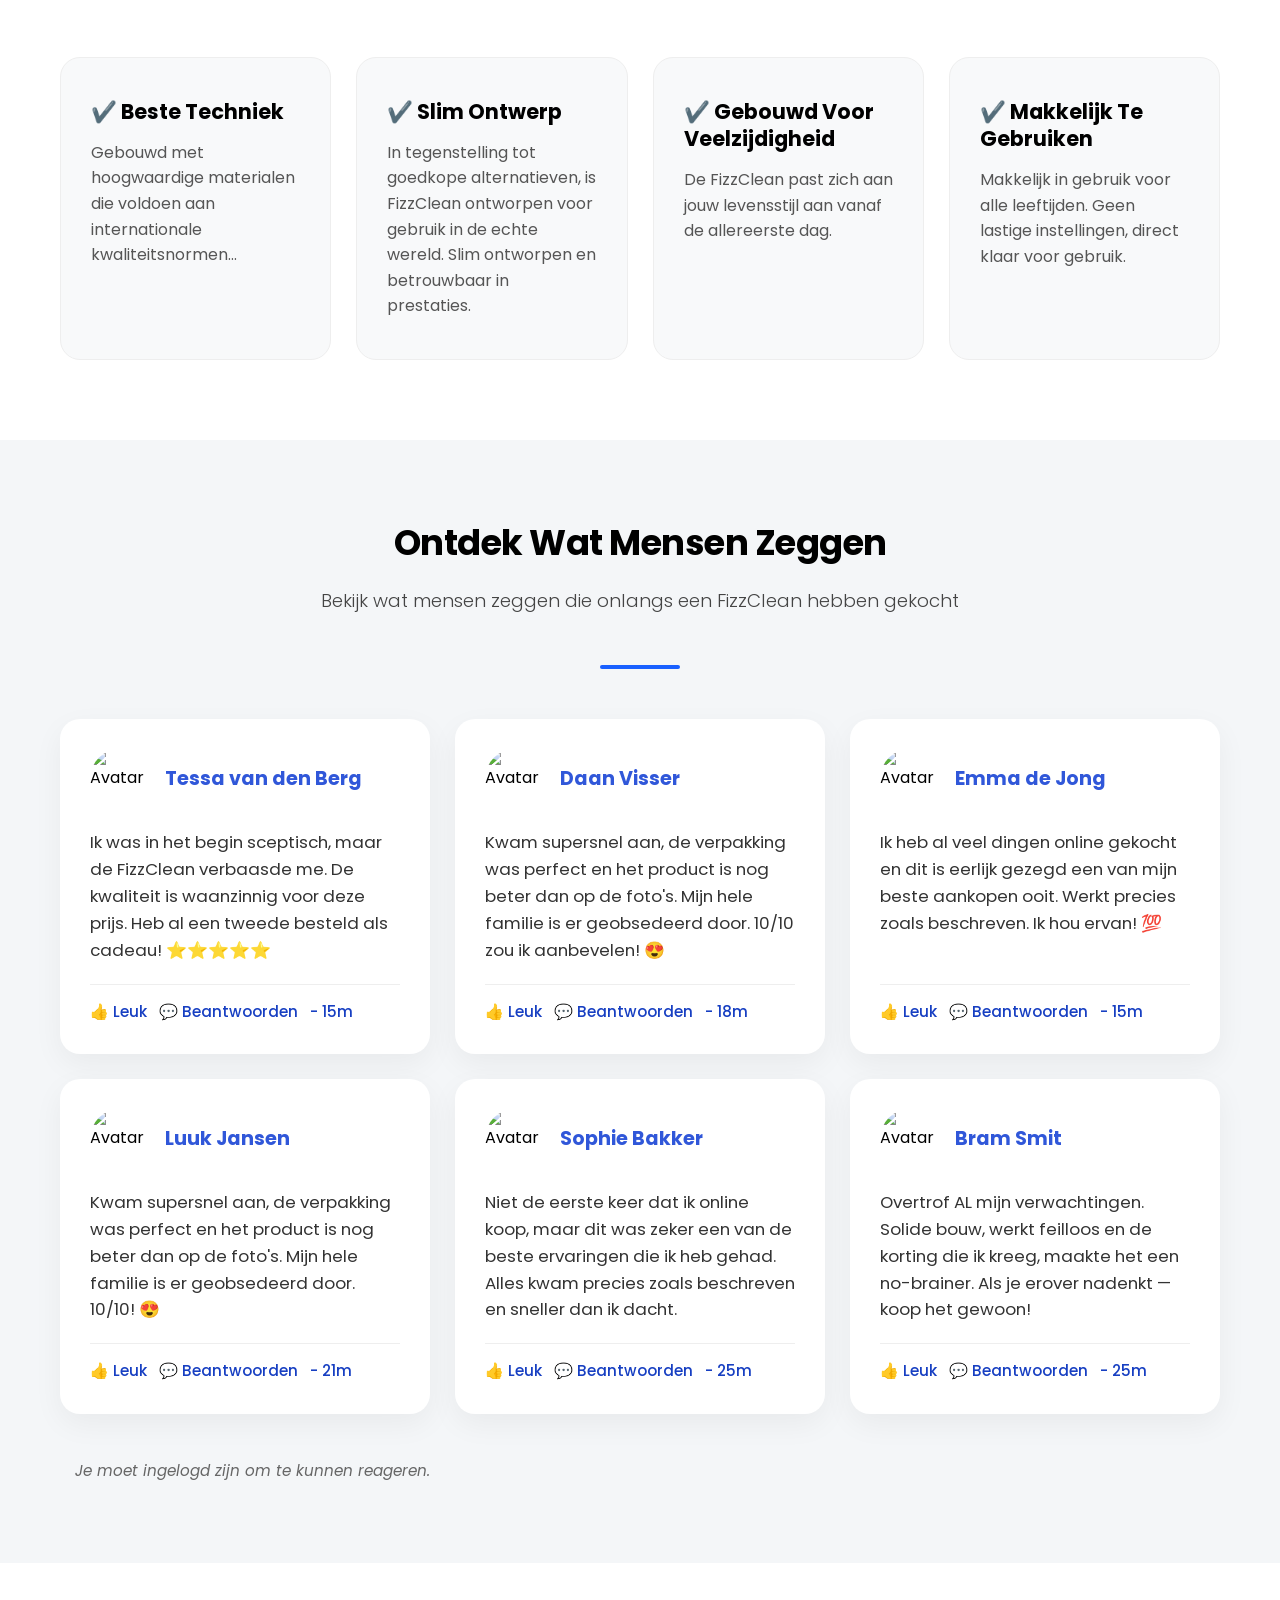
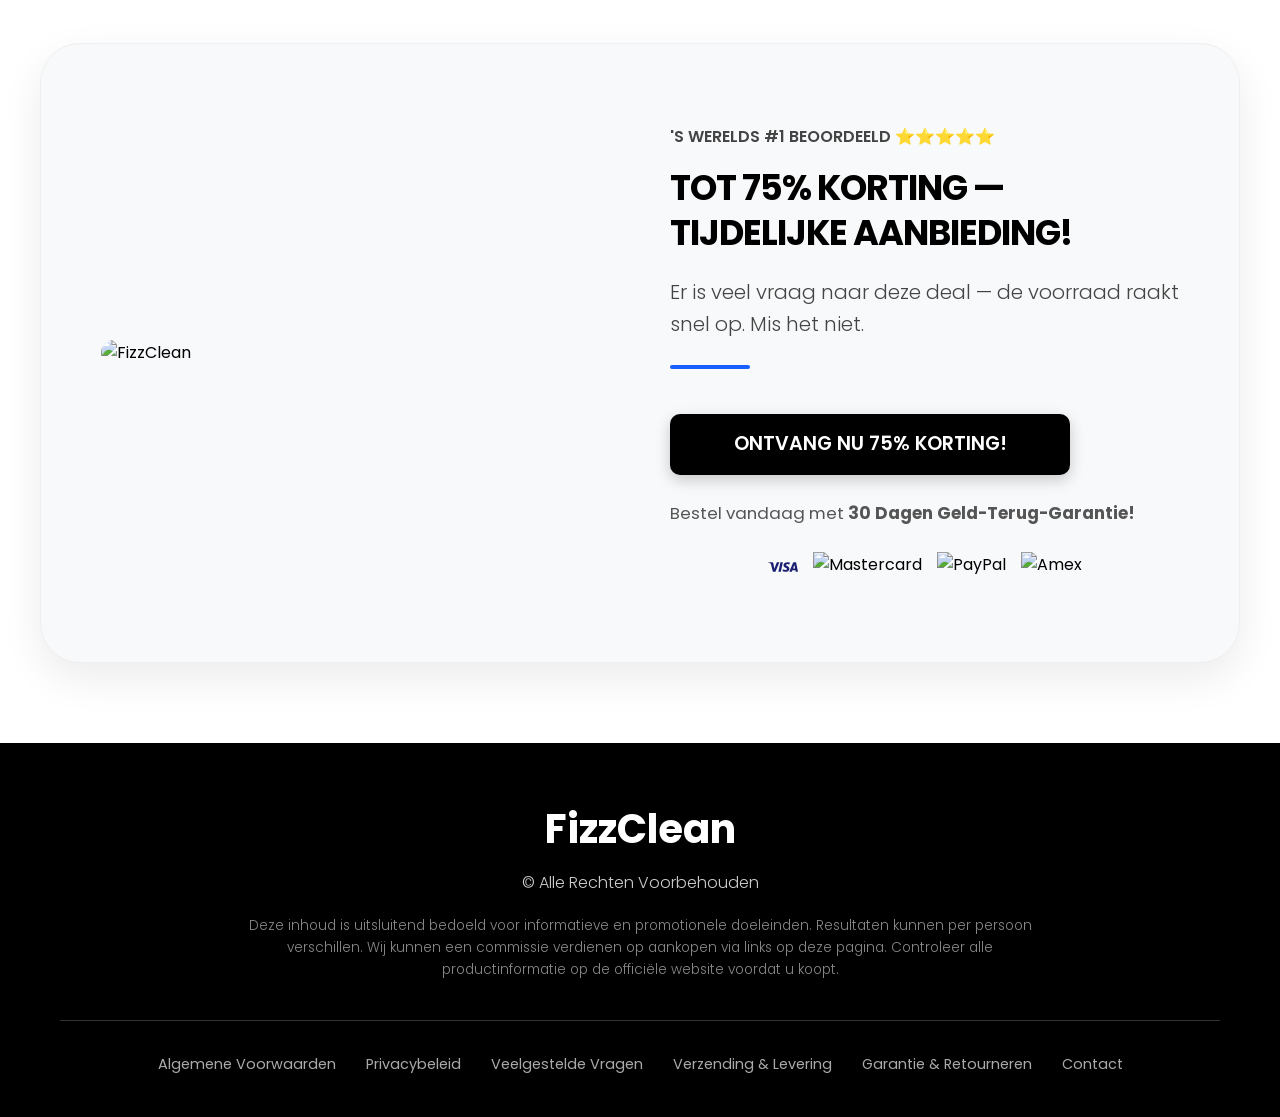
==== commit 2a8c8a95: "Replace broken Visa and Forbes images with inline data/styles" ====
--- a/index.html
+++ b/index.html
@@ -38,7 +38,7 @@
     <!-- Brands Section -->
     <section class="brands-section">
         <div class="container brands-grid">
-            <img src="https://upload.wikimedia.org/wikipedia/commons/thumb/0/0c/Forbes_logo.svg/512px-Forbes_logo.svg.png" alt="Forbes" style="filter: brightness(0) invert(1);">
+            <div style="font-family: 'Times New Roman', Times, serif; font-size: 28px; font-weight: 700; color: white;">Forbes</div>
             <img src="https://upload.wikimedia.org/wikipedia/commons/b/b1/CNN.svg" alt="CNN" style="filter: brightness(0) invert(1);">
             <img src="https://upload.wikimedia.org/wikipedia/commons/6/62/BBC_News_2019.svg" alt="BBC" style="filter: brightness(0) invert(1);">
             <img src="https://upload.wikimedia.org/wikipedia/commons/3/3f/NBC_logo.svg" alt="NBC" style="filter: brightness(0) invert(1);">
@@ -233,7 +233,7 @@
                 
                 <!-- Updated Payment Badges -->
                 <div class="secure-payment-badges">
-                    <img src="https://upload.wikimedia.org/wikipedia/commons/thumb/5/5e/Visa_Inc._logo.svg/256px-Visa_Inc._logo.svg.png" alt="Visa">
+                    <svg viewBox="0 0 24 24" style="height: 30px; fill: #1a1f71;" xmlns="http://www.w3.org/2000/svg"><path d="M9.112 8.262L5.97 15.758H3.92L2.374 9.775c-.094-.368-.175-.503-.461-.658C1.447 8.864.677 8.627 0 8.479l.046-.217h3.3a.904.904 0 01.894.764l.817 4.338 2.018-5.102zm8.033 5.049c.008-1.979-2.736-2.088-2.717-2.972.006-.269.262-.555.822-.628a3.66 3.66 0 011.913.336l.34-1.59a5.207 5.207 0 00-1.814-.333c-1.917 0-3.266 1.02-3.278 2.479-.012 1.079.963 1.68 1.698 2.04.756.367 1.01.603 1.006.931-.005.504-.602.725-1.16.734-.975.015-1.54-.263-1.992-.473l-.351 1.642c.453.208 1.289.39 2.156.398 2.037 0 3.37-1.006 3.377-2.564m5.061 2.447H24l-1.565-7.496h-1.656a.883.883 0 00-.826.55l-2.909 6.946h2.036l.405-1.12h2.488zm-2.163-2.656l1.02-2.815.588 2.815zm-8.16-4.84l-1.603 7.496H8.34l1.605-7.496z"/></svg>
                     <img src="https://upload.wikimedia.org/wikipedia/commons/2/2a/Mastercard-logo.svg" alt="Mastercard">
                     <img src="https://upload.wikimedia.org/wikipedia/commons/b/b5/PayPal.svg" alt="PayPal">
                     <img src="https://upload.wikimedia.org/wikipedia/commons/f/fa/American_Express_logo_%282018%29.svg" alt="Amex">
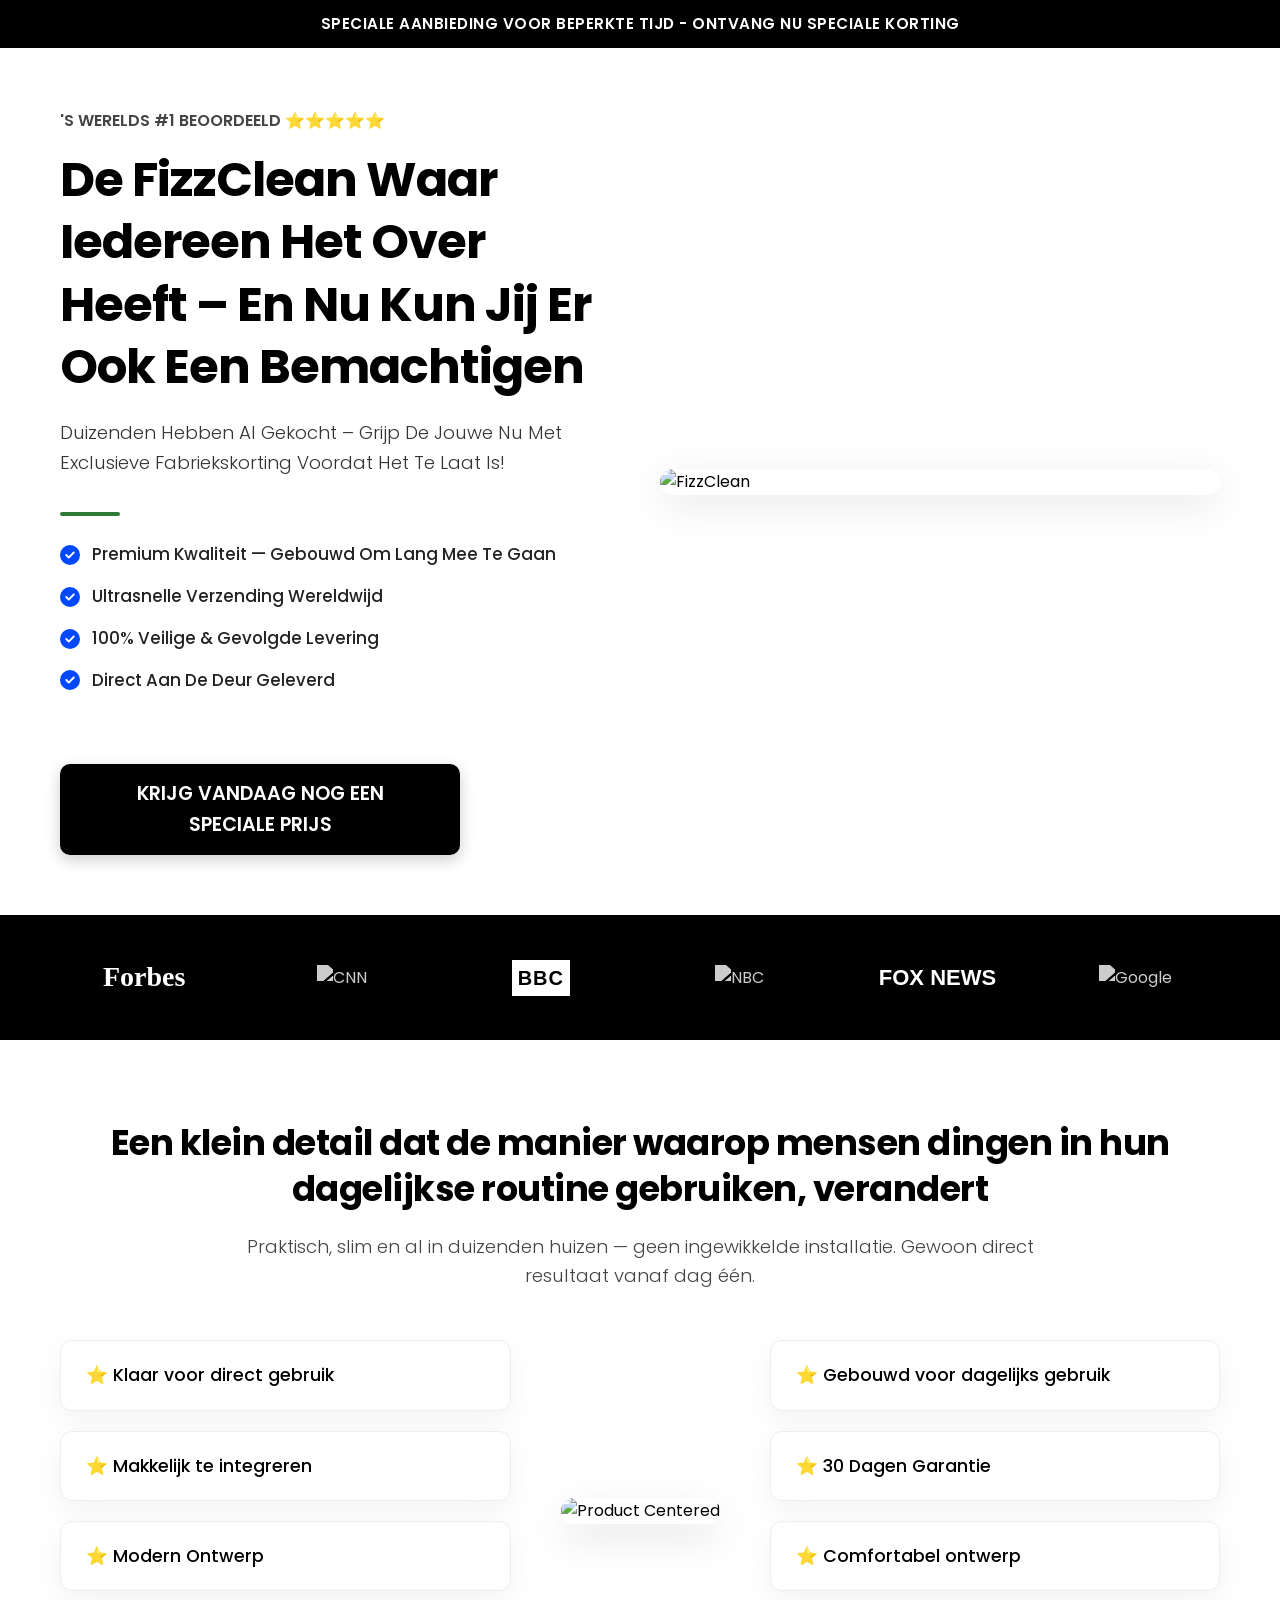
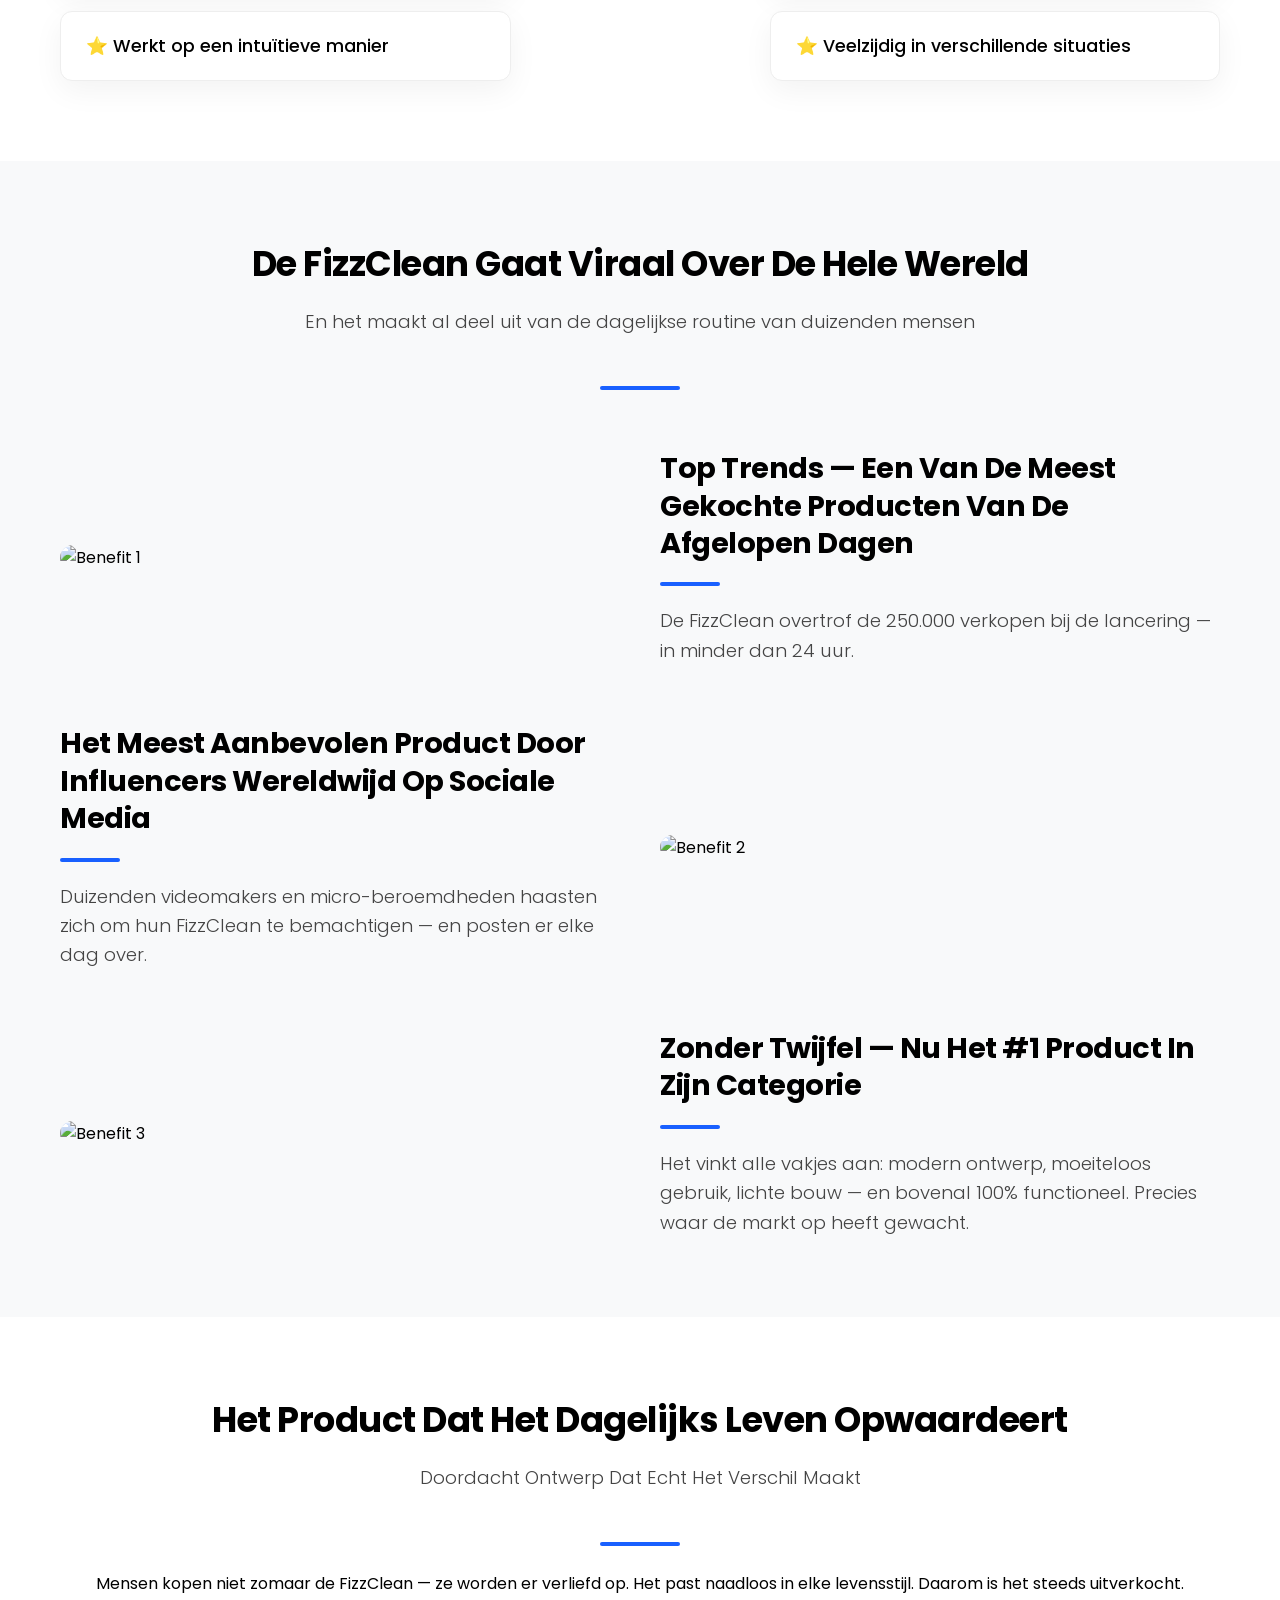
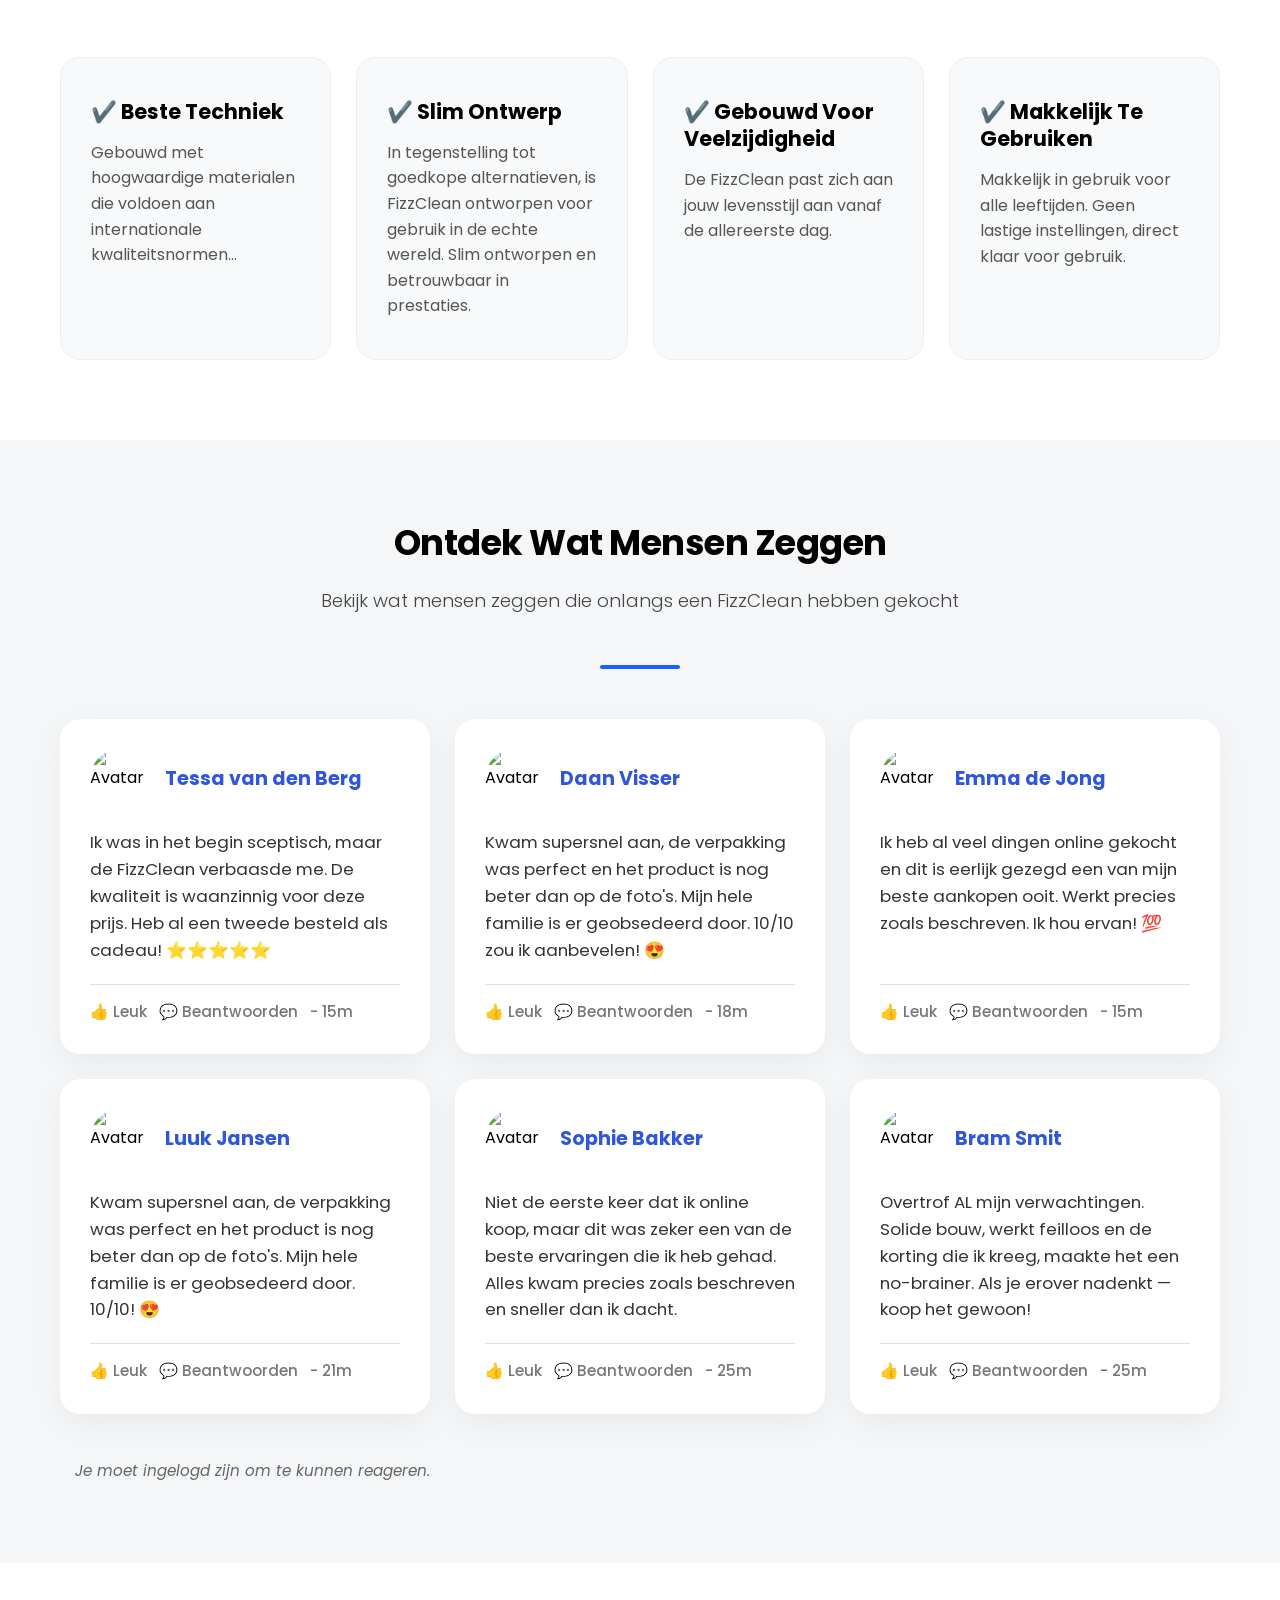
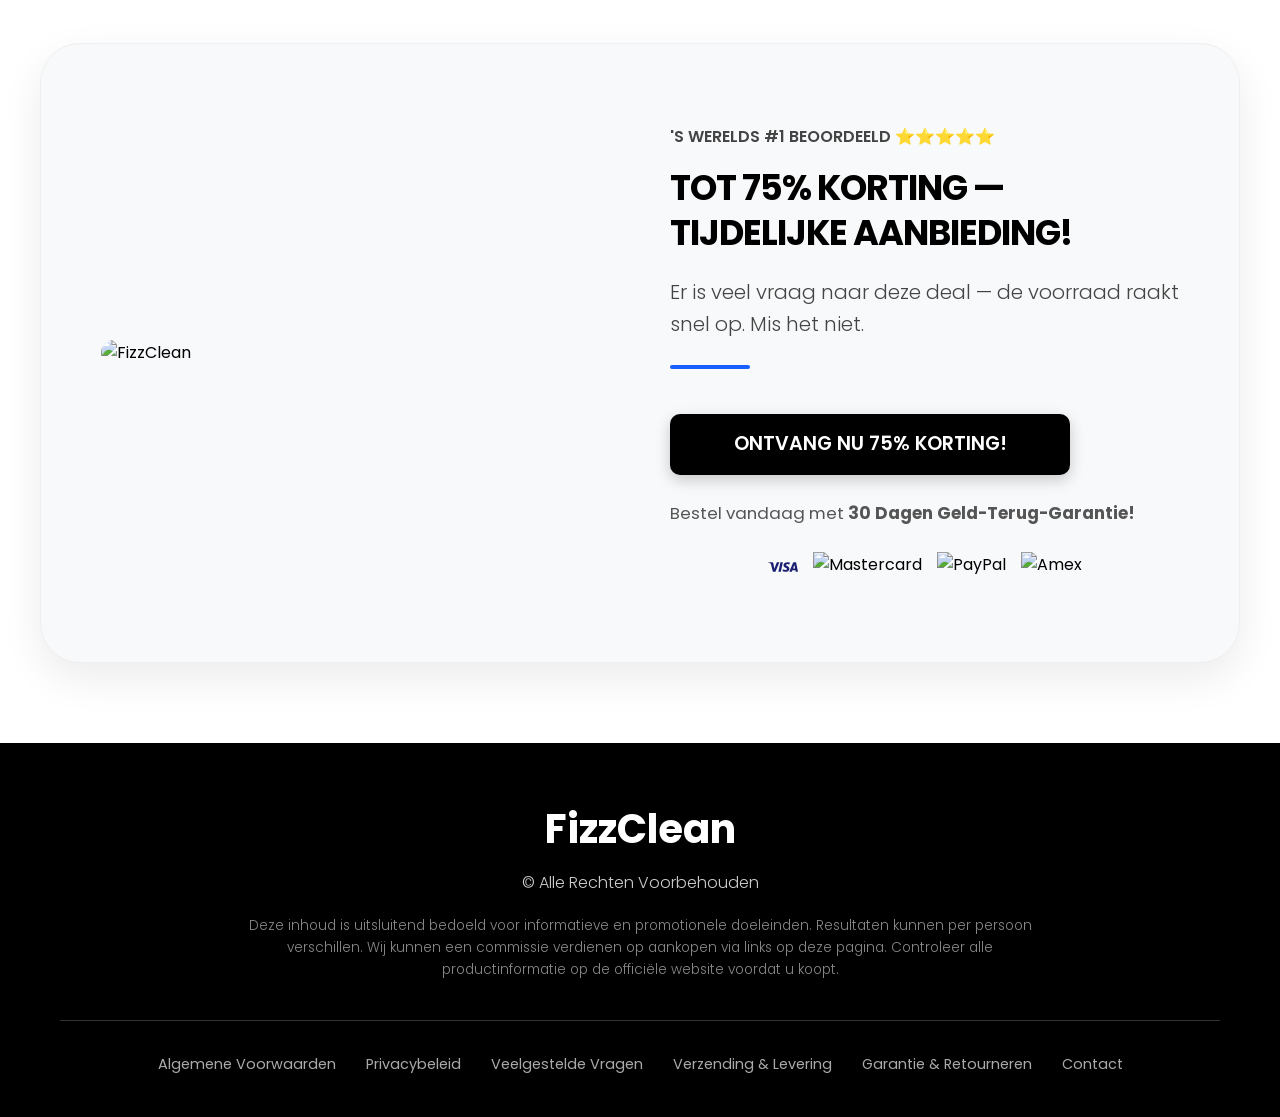
==== commit d65613aa: "Fix BBC/Fox News logos and clear testimonial transparent backgrounds" ====
--- a/index.html
+++ b/index.html
@@ -40,9 +40,9 @@
         <div class="container brands-grid">
             <div style="font-family: 'Times New Roman', Times, serif; font-size: 28px; font-weight: 700; color: white;">Forbes</div>
             <img src="https://upload.wikimedia.org/wikipedia/commons/b/b1/CNN.svg" alt="CNN" style="filter: brightness(0) invert(1);">
-            <img src="https://upload.wikimedia.org/wikipedia/commons/6/62/BBC_News_2019.svg" alt="BBC" style="filter: brightness(0) invert(1);">
+            <div style="font-family: Arial, sans-serif; font-size: 20px; font-weight: bold; color: black; background: white; padding: 2px 6px; letter-spacing: 1px;">BBC</div>
             <img src="https://upload.wikimedia.org/wikipedia/commons/3/3f/NBC_logo.svg" alt="NBC" style="filter: brightness(0) invert(1);">
-            <img src="https://upload.wikimedia.org/wikipedia/commons/6/67/Fox_News_Channel_logo.svg" alt="Fox News" style="filter: brightness(0) invert(1);">
+            <div style="font-family: Arial, sans-serif; font-size: 22px; font-weight: 900; color: white;">FOX NEWS</div>
             <img src="https://upload.wikimedia.org/wikipedia/commons/2/2f/Google_2015_logo.svg" alt="Google" style="filter: brightness(0) invert(1);">
         </div>
     </section>
--- a/style.css
+++ b/style.css
@@ -334,10 +334,11 @@
 }
 .test-footer {
     font-size: 0.95rem;
-    color: #173FC2;
+    color: #777;
     font-weight: 500;
-    border-top: 1px solid #eee;
+    border-top: 1px solid #e0e0e0;
     padding-top: 15px;
+    background-color: transparent !important;
 }
 .test-warning {
     text-align: right;
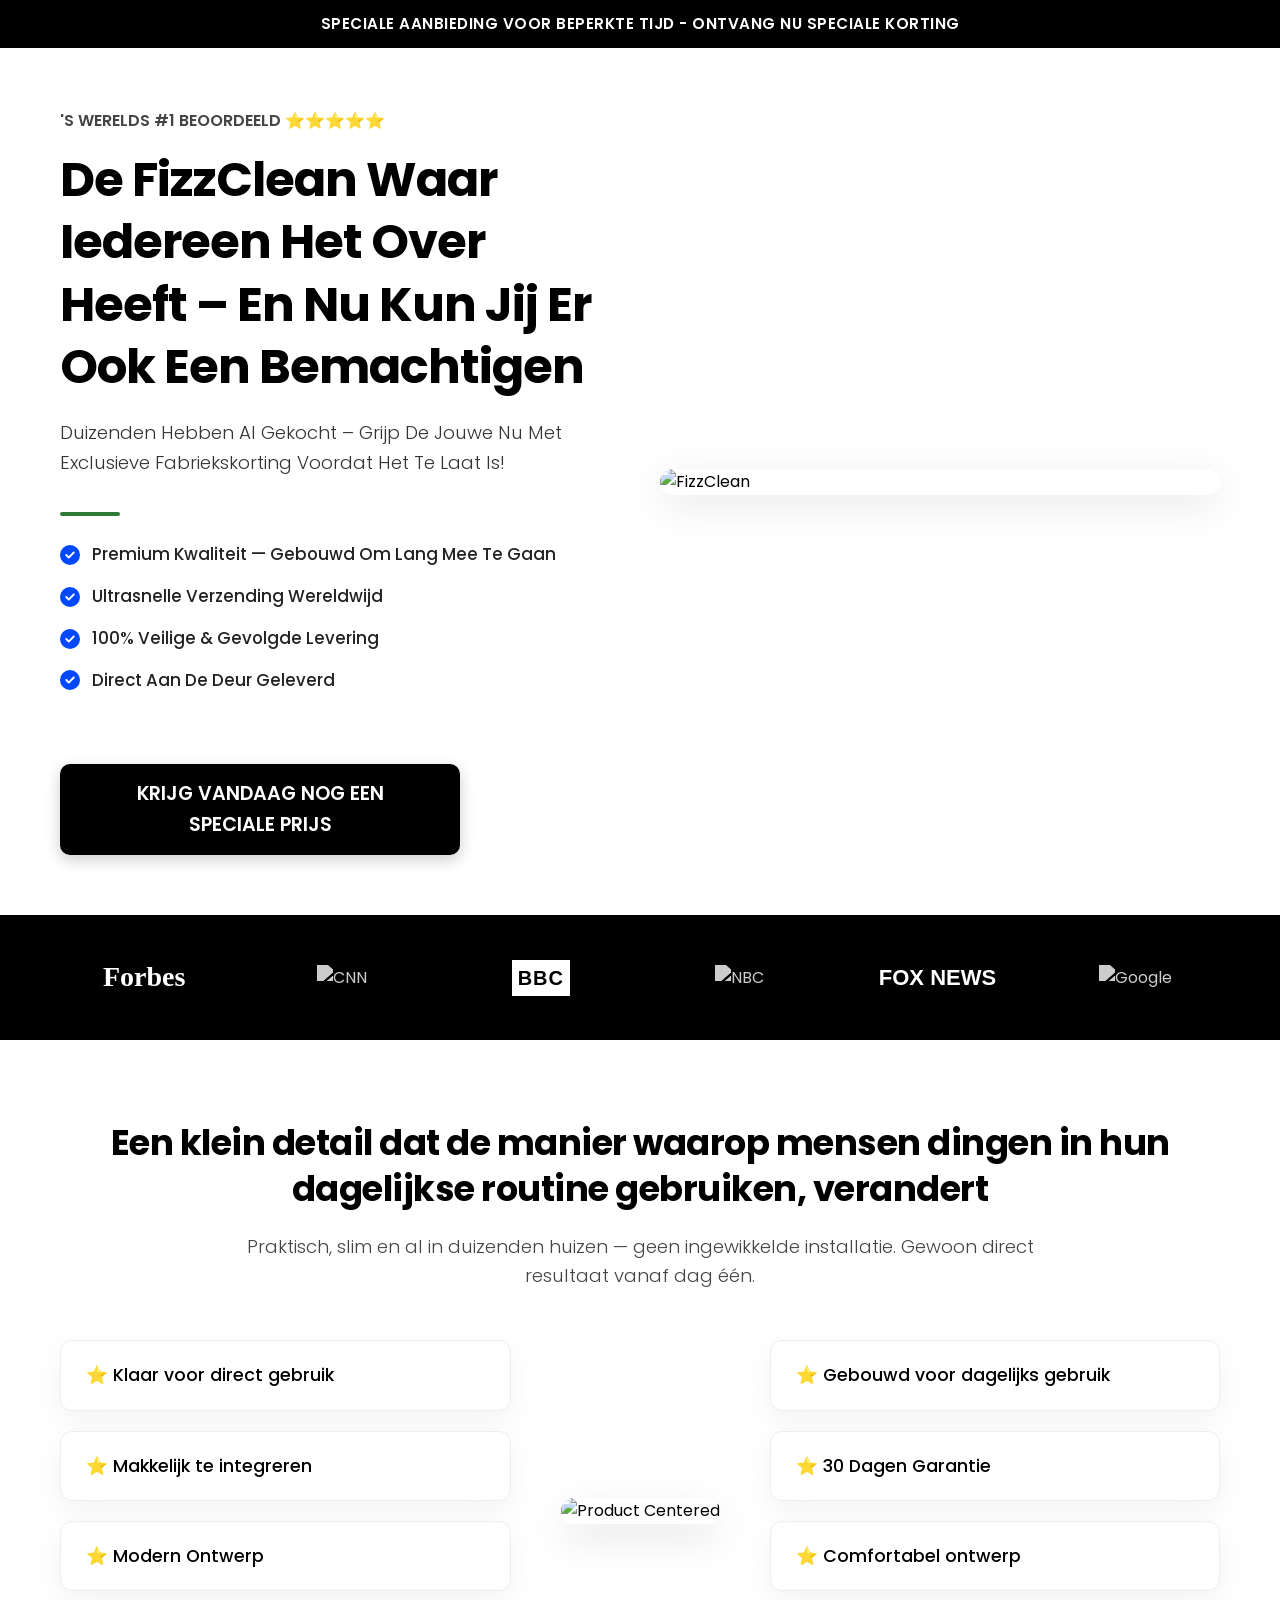
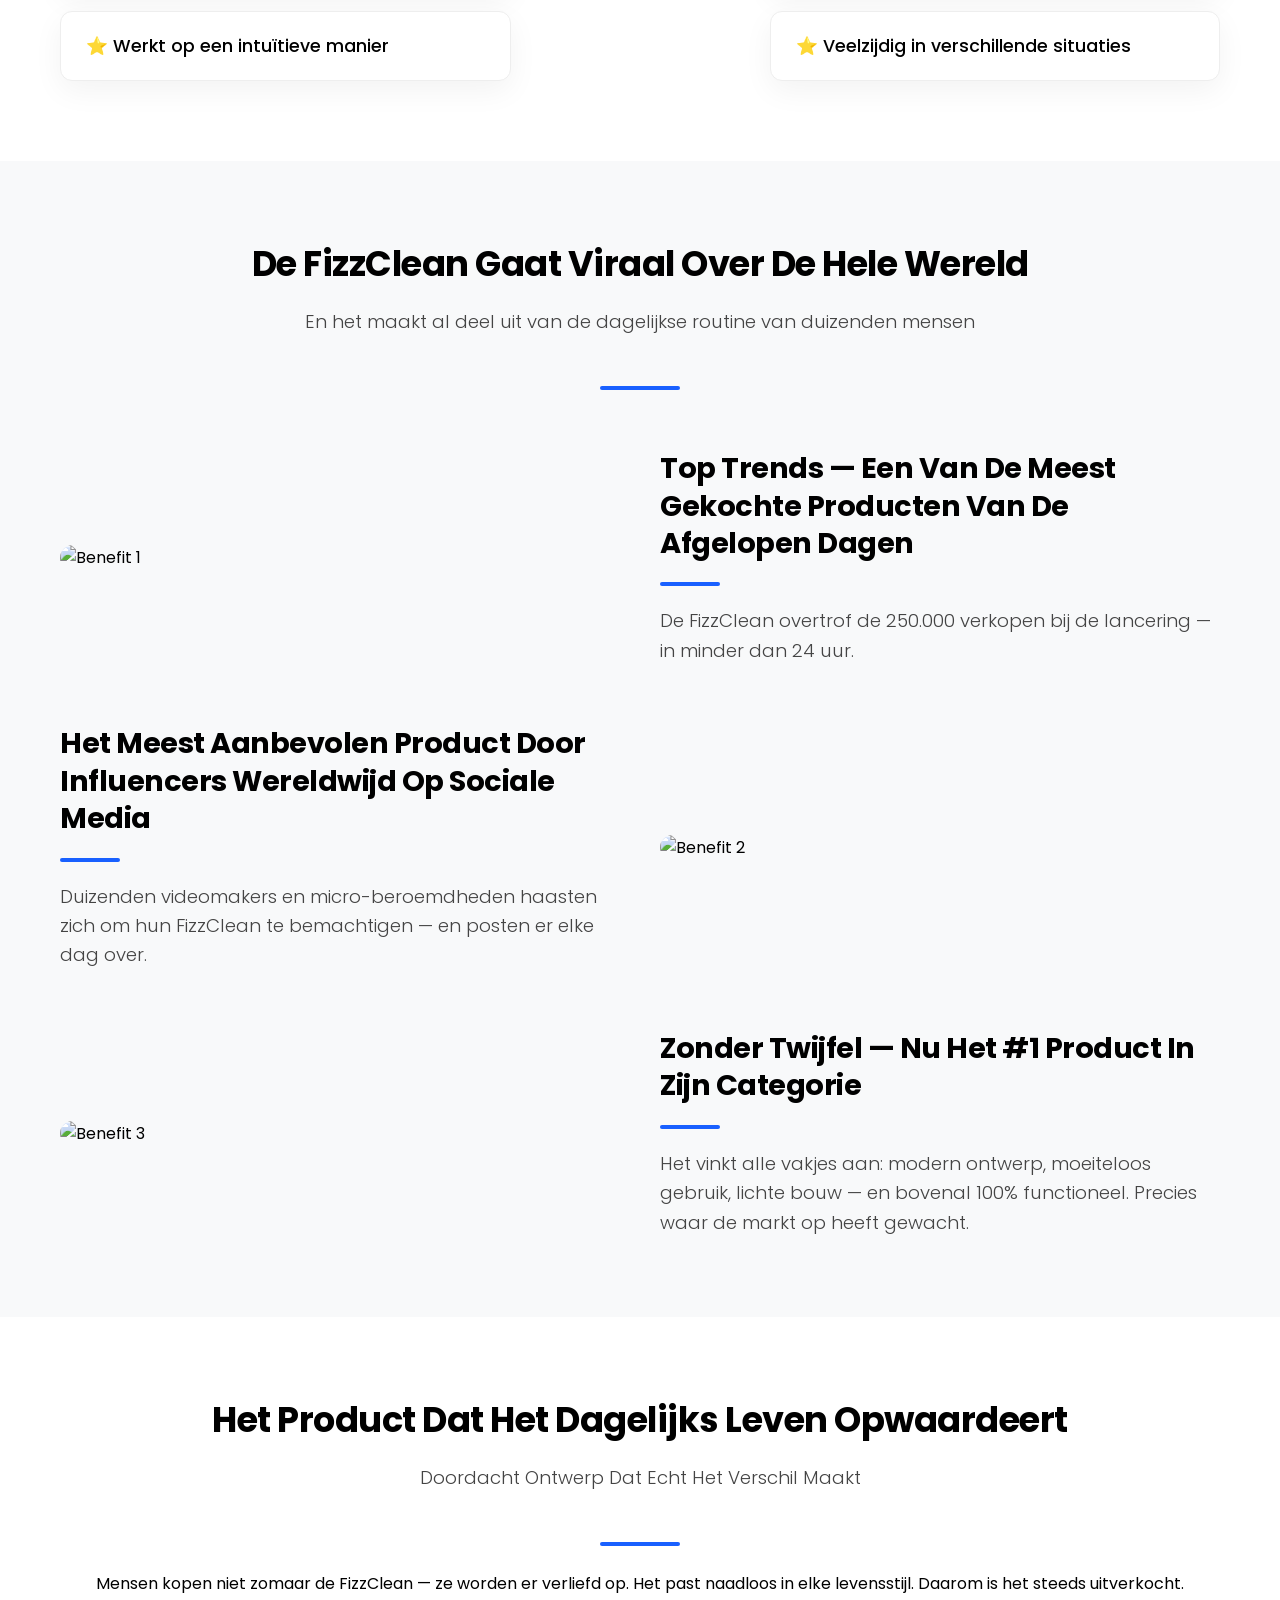
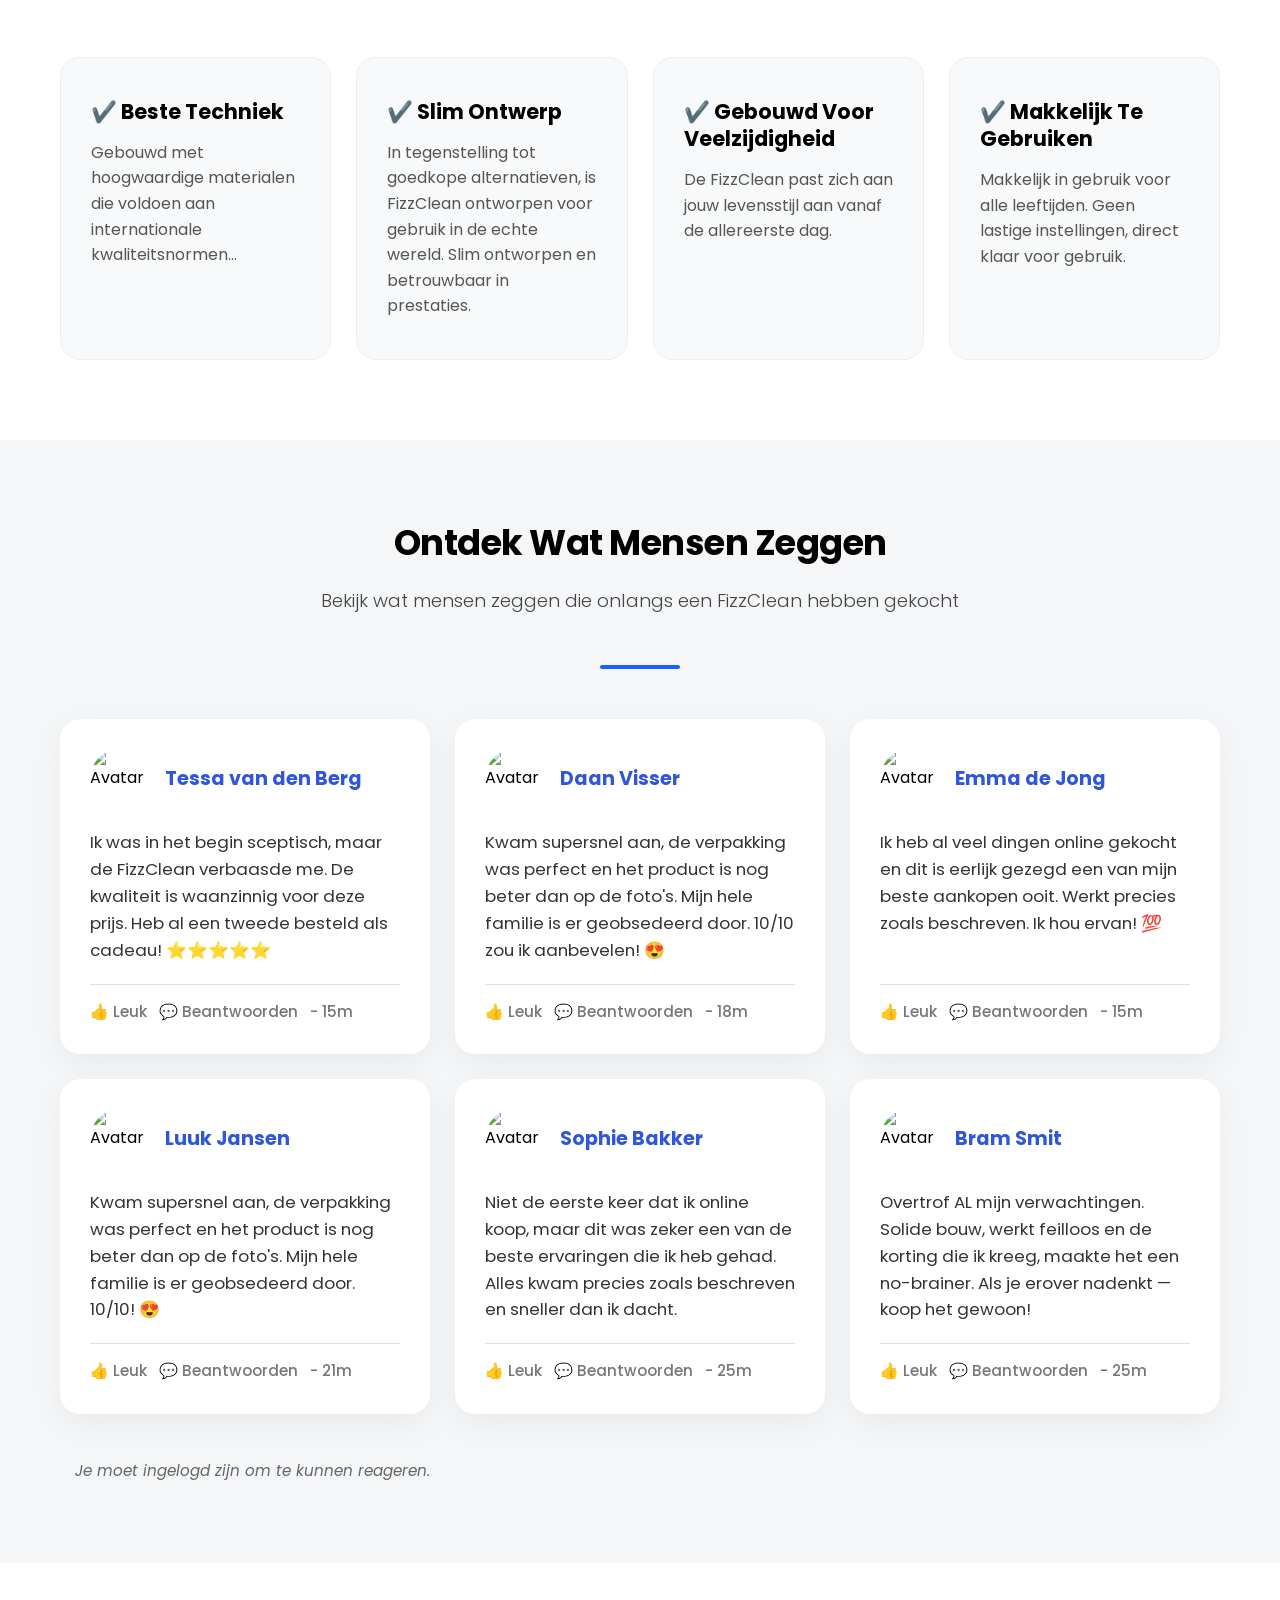
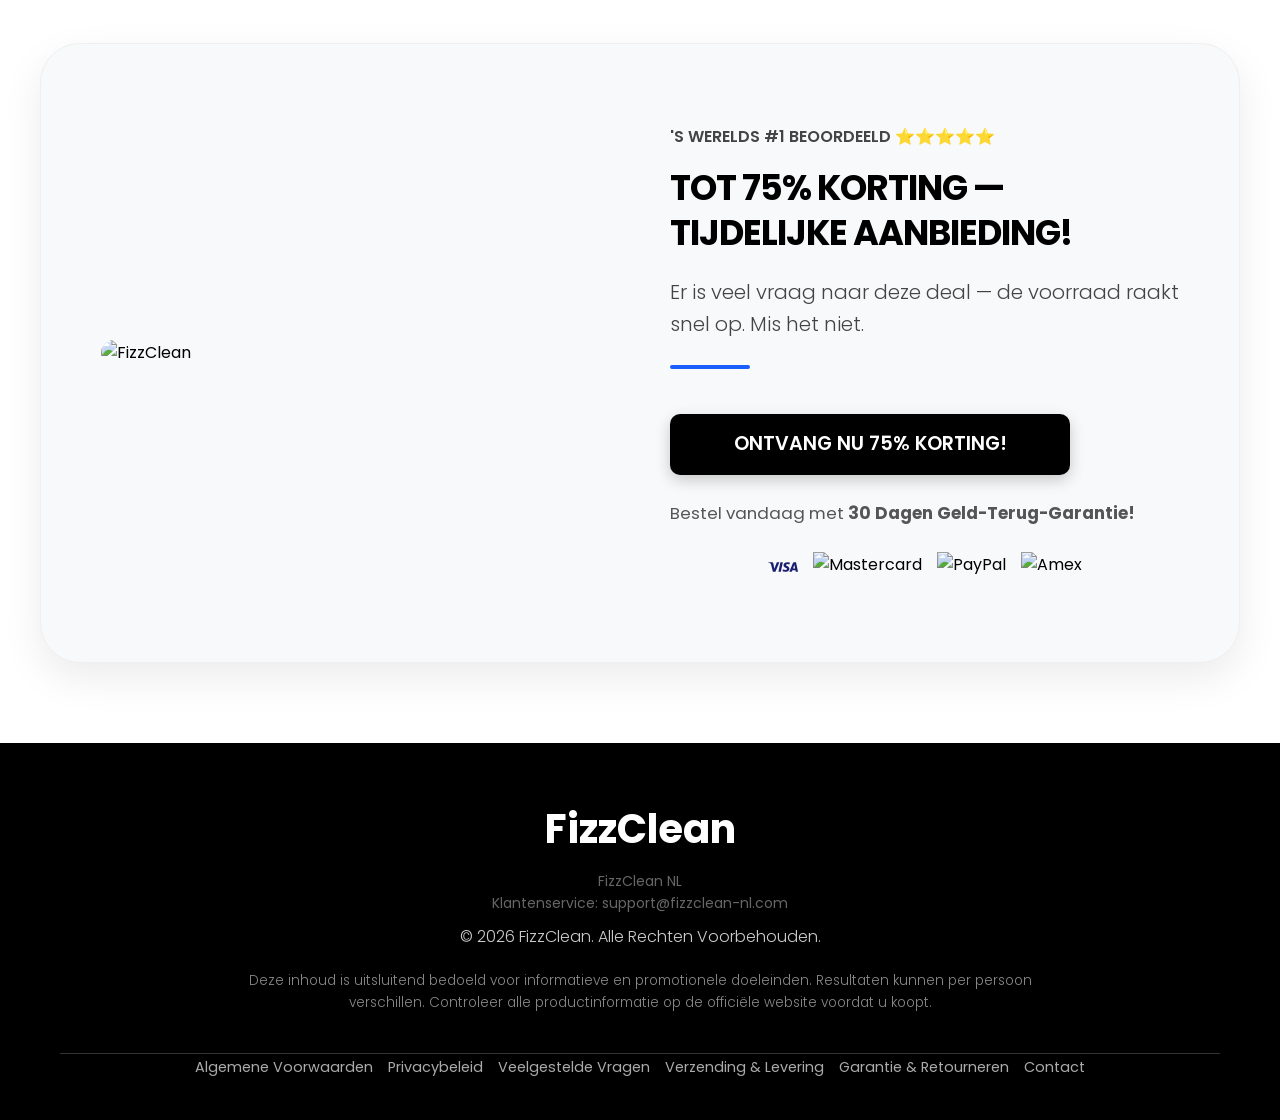
==== commit 672e57de: "Update index.html" ====
--- a/index.html
+++ b/index.html
@@ -245,17 +245,21 @@
     <!-- Footer -->
     <footer>
         <div class="container text-center">
-            <h3><a href="https://www.knownwalk.com/2GT22MM1/22654BS9/" class="footer-logo">FizzClean</a></h3>
-            <p class="copyright">© Alle Rechten Voorbehouden</p>
-            <p class="disclaimer">Deze inhoud is uitsluitend bedoeld voor informatieve en promotionele doeleinden. Resultaten kunnen per persoon verschillen. Wij kunnen een commissie verdienen op aankopen via links op deze pagina. Controleer alle productinformatie op de officiële website voordat u koopt.</p>
-
-            <ul class="footer-links">
-                <li><a href="https://www.knownwalk.com/2GT22MM1/22654BS9/">Algemene Voorwaarden</a></li>
-                <li><a href="https://www.knownwalk.com/2GT22MM1/22654BS9/">Privacybeleid</a></li>
-                <li><a href="https://www.knownwalk.com/2GT22MM1/22654BS9/">Veelgestelde Vragen</a></li>
-                <li><a href="https://www.knownwalk.com/2GT22MM1/22654BS9/">Verzending & Levering</a></li>
-                <li><a href="https://www.knownwalk.com/2GT22MM1/22654BS9/">Garantie & Retourneren</a></li>
-                <li><a href="https://www.knownwalk.com/2GT22MM1/22654BS9/">Contact</a></li>
+            <h3><a href="/" class="footer-logo">FizzClean</a></h3>
+            <address style="font-style: normal; margin-bottom: 10px; color: #666; font-size: 14px;">
+                FizzClean NL<br>
+                Klantenservice: support@fizzclean-nl.com
+            </address>
+            <p class="copyright">© 2026 FizzClean. Alle Rechten Voorbehouden.</p>
+            <p class="disclaimer">Deze inhoud is uitsluitend bedoeld voor informatieve en promotionele doeleinden. Resultaten kunnen per persoon verschillen. Controleer alle productinformatie op de officiële website voordat u koopt.</p>
+
+            <ul class="footer-links" style="list-style: none; padding: 0; display: flex; flex-wrap: wrap; justify-content: center; gap: 15px;">
+                <li><a href="voorwaarden.html">Algemene Voorwaarden</a></li>
+                <li><a href="privacy.html">Privacybeleid</a></li>
+                <li><a href="faq.html">Veelgestelde Vragen</a></li>
+                <li><a href="verzending.html">Verzending & Levering</a></li>
+                <li><a href="garantie.html">Garantie & Retourneren</a></li>
+                <li><a href="contact.html">Contact</a></li>
             </ul>
         </div>
     </footer>
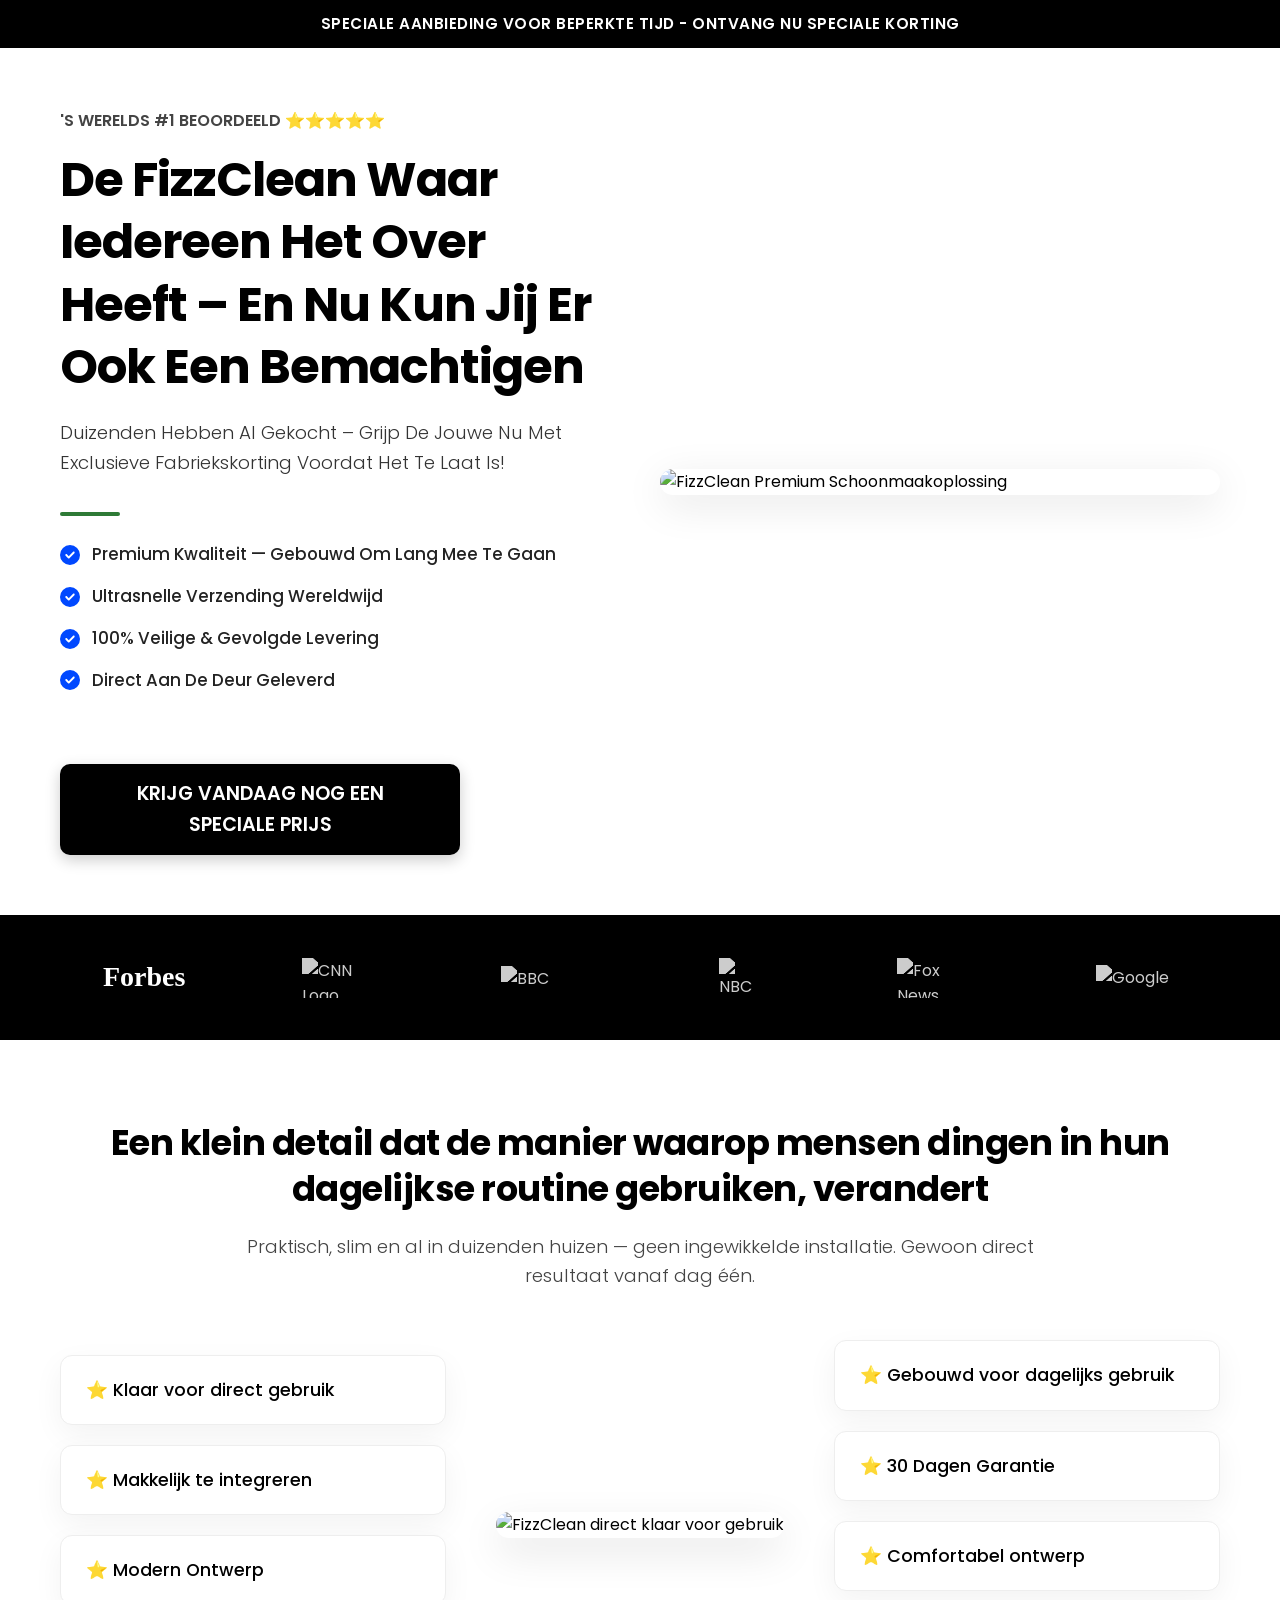
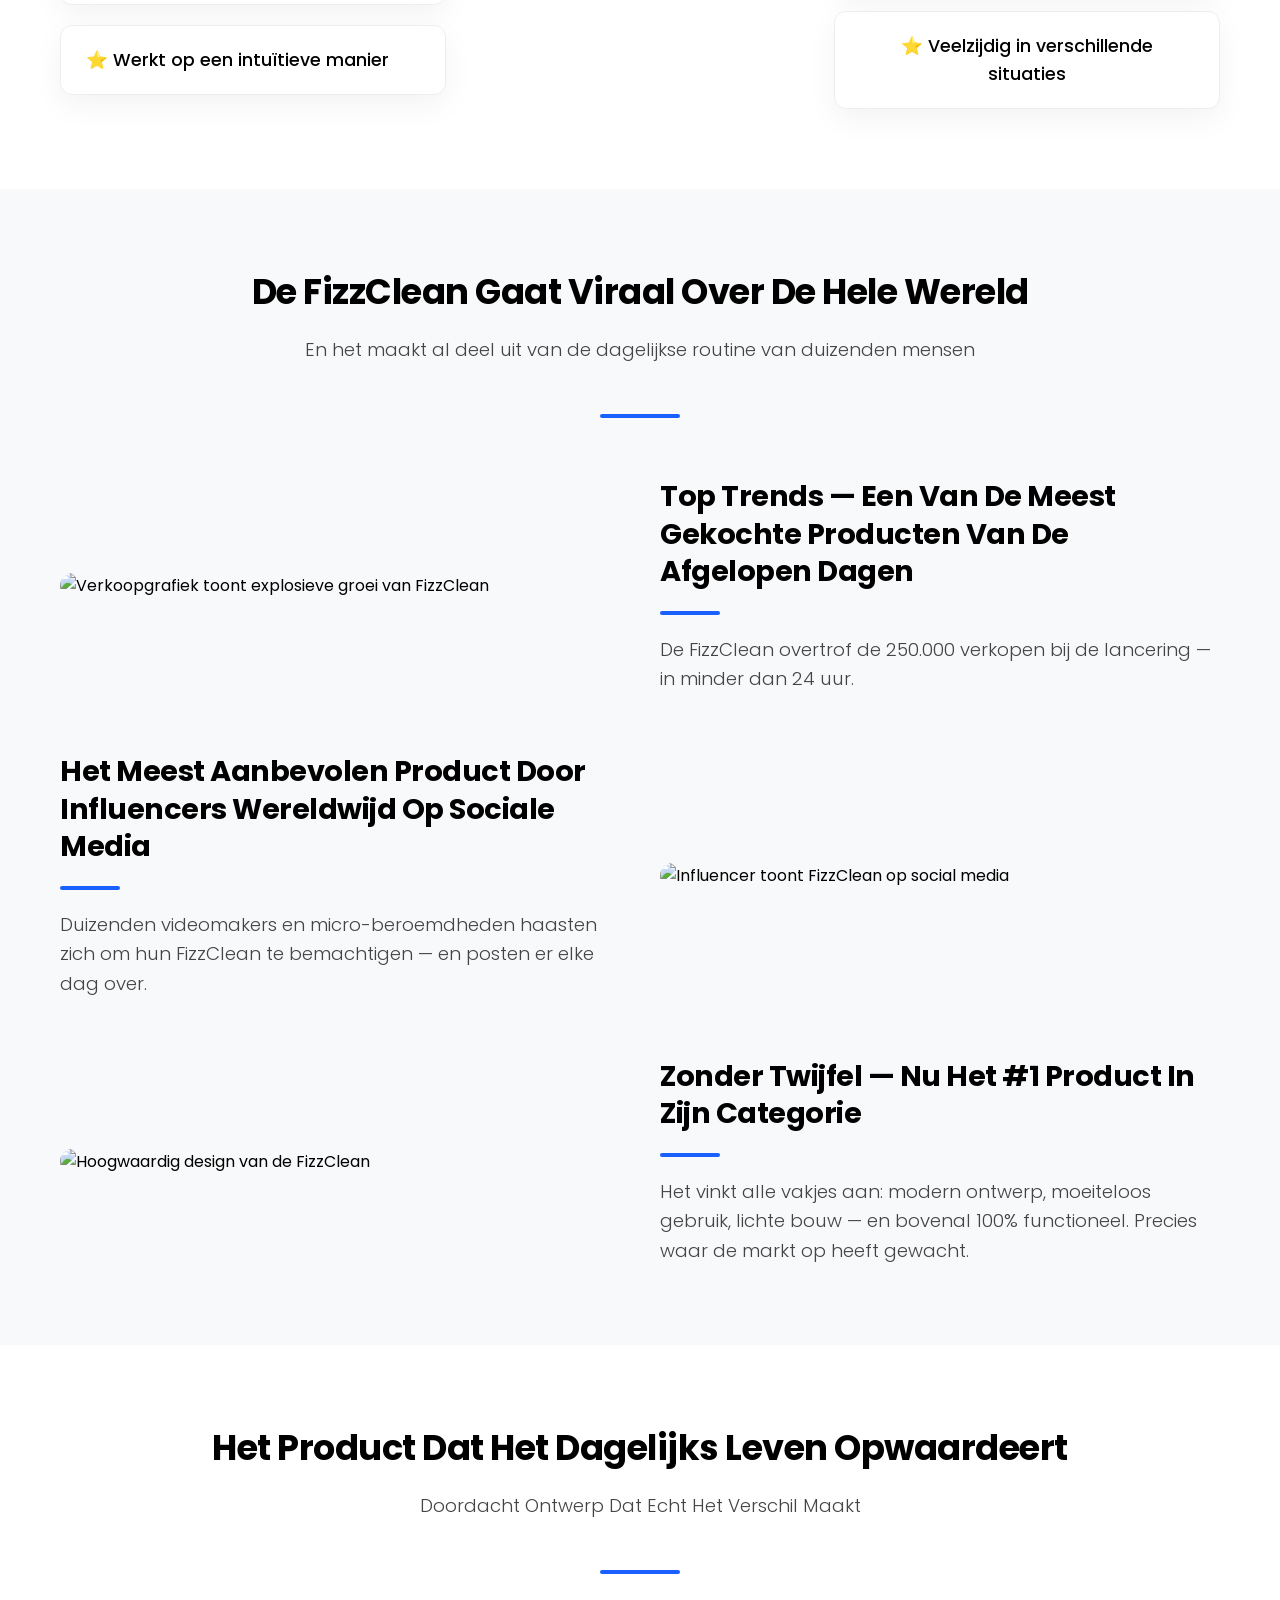
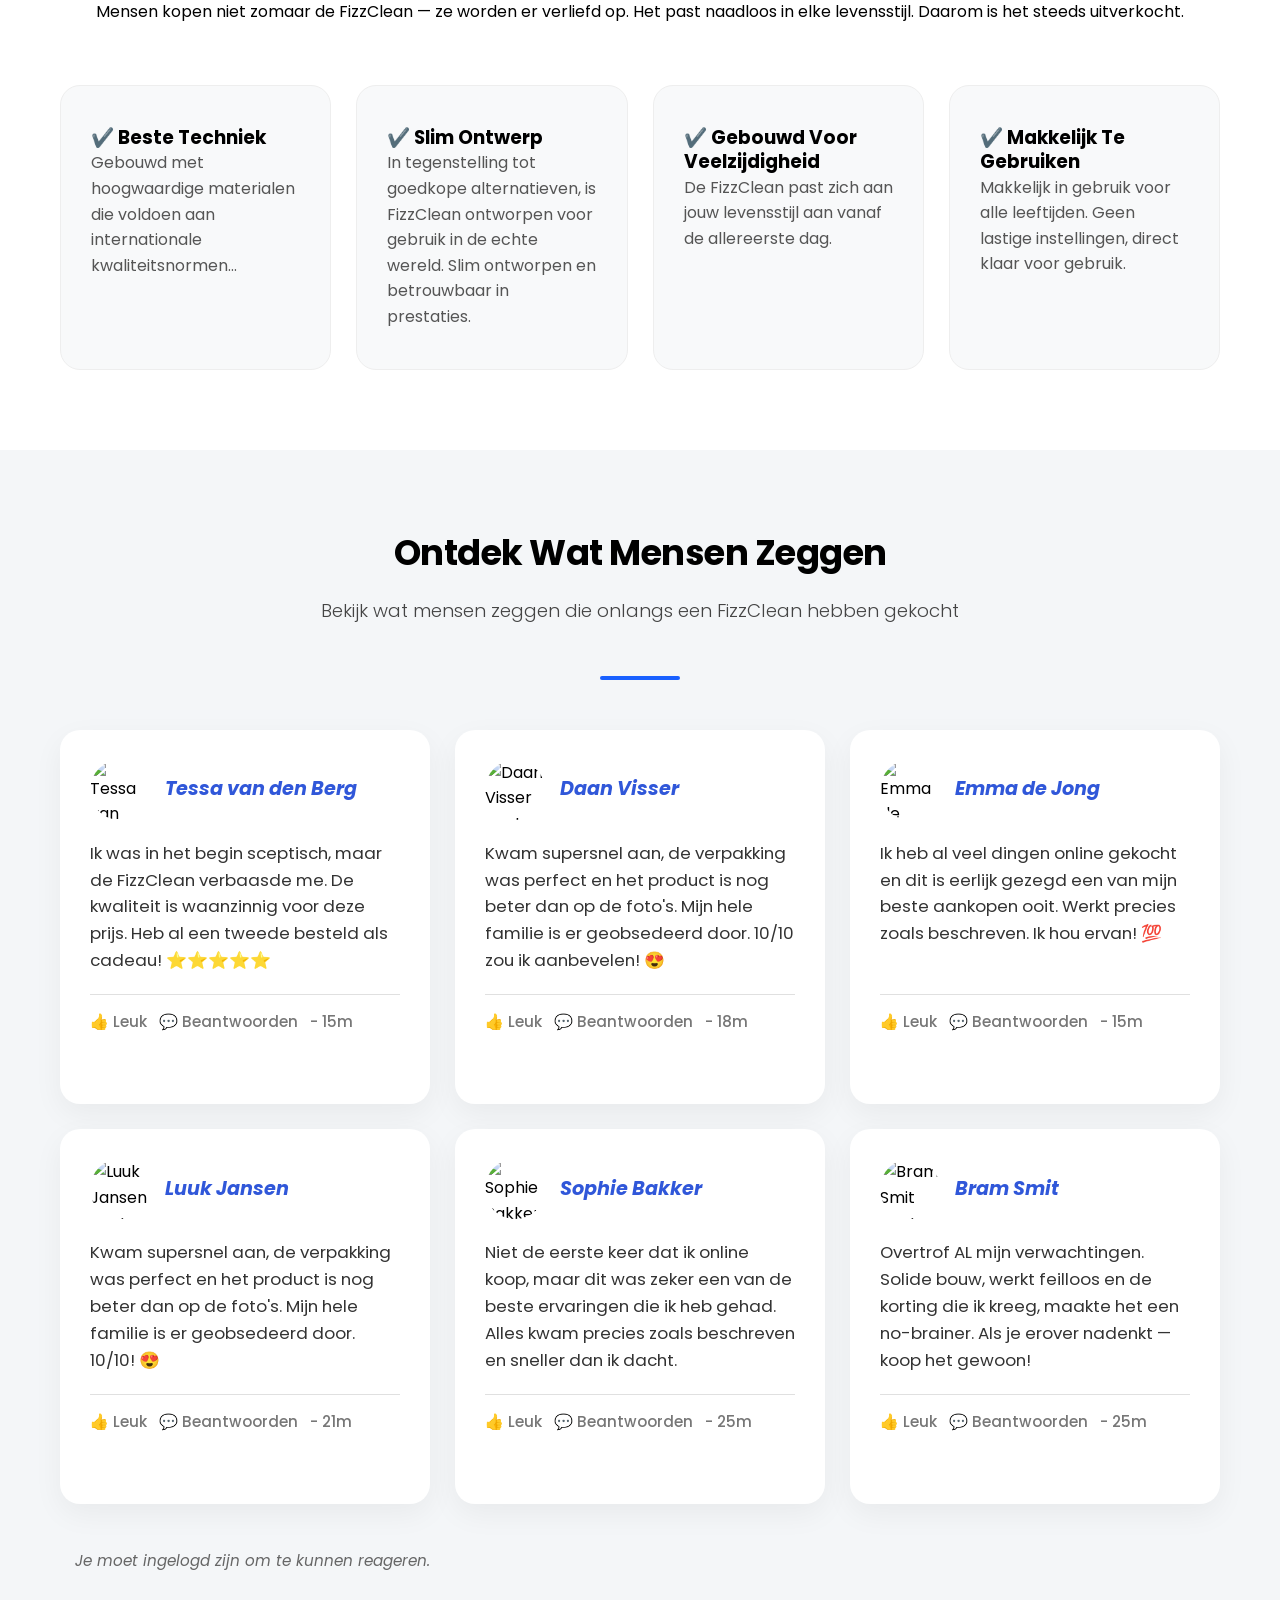
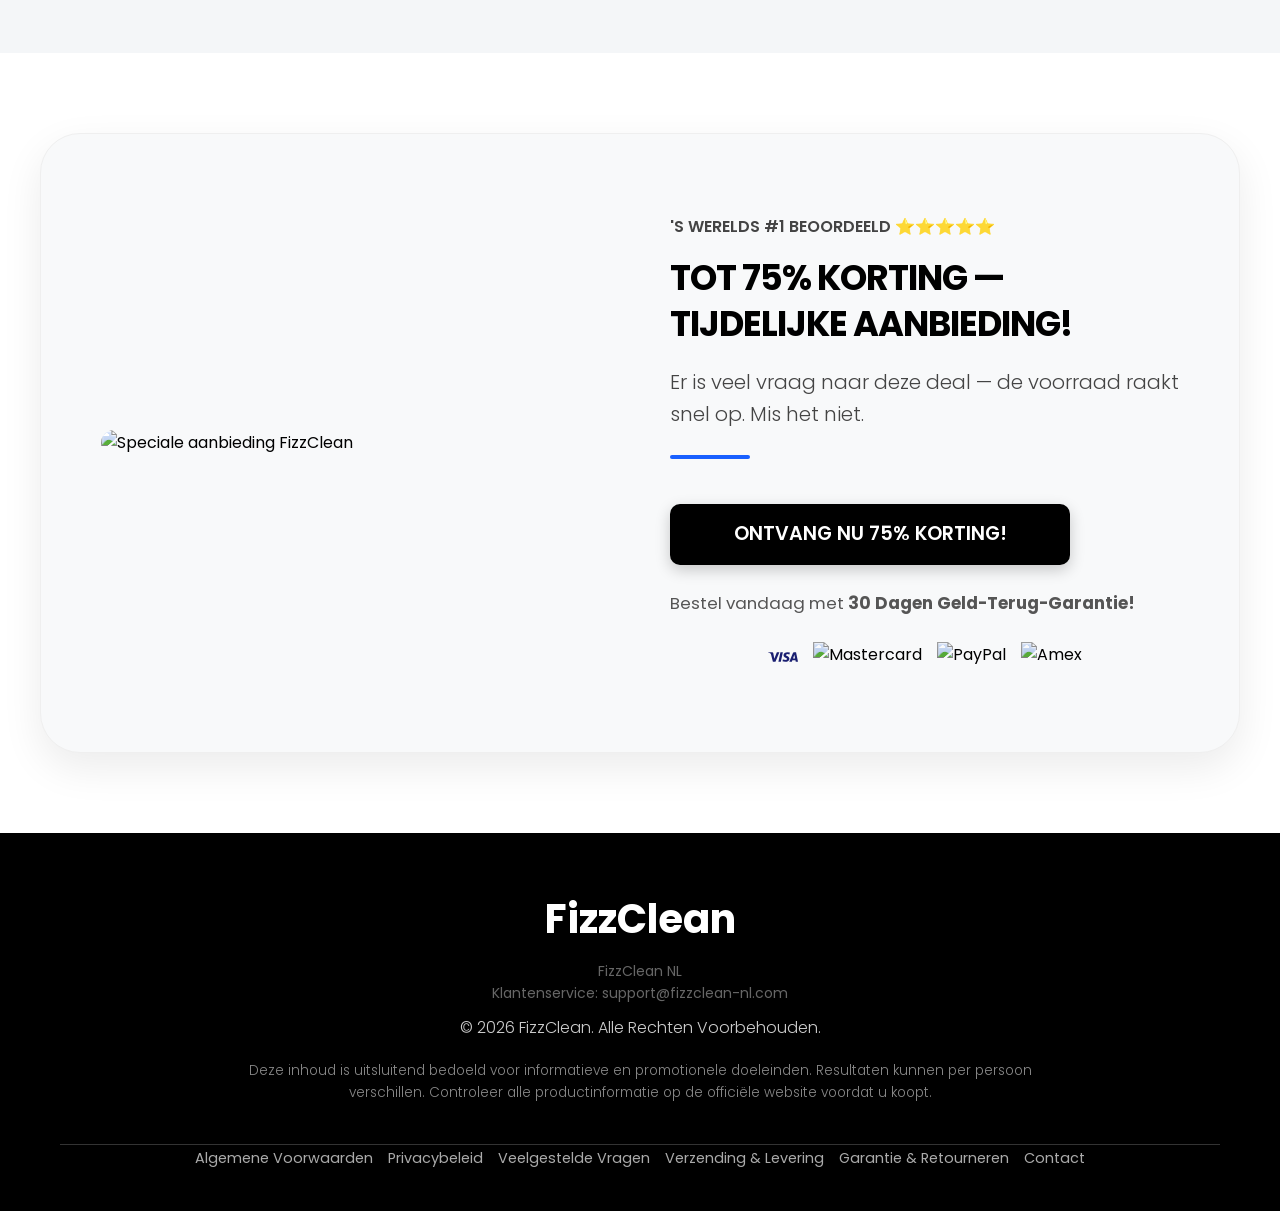
==== commit 0187db28: "Update index.html" ====
--- a/index.html
+++ b/index.html
@@ -1,248 +1,369 @@
 <!DOCTYPE html>
-<html lang="nl">
+<html lang="nl-NL">
 <head>
     <meta charset="UTF-8">
     <meta name="viewport" content="width=device-width, initial-scale=1.0">
-    <title>FizzClean - Speciale Aanbieding Voor Beperkte Tijd</title>
+    <title>FizzClean | 75% Korting & 30 Dagen Garantie - Veilig Bestellen</title>
     <link rel="stylesheet" href="style.css">
     <link href="https://fonts.googleapis.com/css2?family=Poppins:wght@300;400;500;600;700&display=swap" rel="stylesheet">
+    <meta name="description" content="Profiteer nu van 75% korting op FizzClean en bespaar 194,85€. Koop voor slechts 12,99€ met 100% veilige checkout en 30 dagen geld-terug-garantie.">
+    <meta name="keywords" content="FizzClean, FizzClean kopen, schoonmaakmiddel aanbieding, FizzClean Nederland, veilige aankoop, 75% korting">
+    <link rel="canonical" href="https://fizzclean-nl.vercel.app/" />
+    <meta name="robots" content="index, follow, max-snippet:-1, max-image-preview:large, max-video-preview:-1">
+    <meta name="author" content="FizzClean NL">
+    <meta name="language" content="nl">
+
+    <meta property="og:title" content="FizzClean | 75% Korting & 30 Dagen Garantie">
+    <meta property="og:description" content="Bespaar 194,85€ op FizzClean. Veilig betalen, snelle levering en 30 dagen niet-goed-geld-terug garantie.">
+    <meta property="og:type" content="product">
+    <meta property="og:url" content="https://fizzclean-nl.vercel.app/">
+    <meta property="og:image" content="https://fizzclean-nl.vercel.app/og-image.jpg">
+    <meta property="og:locale" content="nl_NL">
+    <meta property="og:site_name" content="FizzClean NL">
+
+    <meta name="twitter:card" content="summary_large_image">
+    <meta name="twitter:title" content="FizzClean | 75% Korting & 30 Dagen Garantie">
+    <meta name="twitter:description" content="Bespaar 194,85€ op FizzClean. Veilig betalen en 30 dagen niet-goed-geld-terug garantie.">
+
+    <link rel="preconnect" href="https://fonts.googleapis.com">
+    <link rel="dns-prefetch" href="https://fonts.googleapis.com">
+
+    <script type="application/ld+json">
+    {
+      "@context": "https://schema.org",
+      "@graph": [
+        {
+          "@type": "Product",
+          "@id": "https://fizzclean-nl.vercel.app/#product",
+          "name": "FizzClean",
+          "description": "De ultieme schoonmaakoplossing. Profiteer van 75% korting en een 30 dagen geld-terug-garantie.",
+          "image": "https://fizzclean-nl.vercel.app/product-image.jpg",
+          "brand": {
+            "@type": "Brand",
+            "name": "FizzClean"
+          },
+          "sku": "FZCLN-NL-01",
+          "offers": {
+            "@type": "Offer",
+            "url": "https://fizzclean-nl.vercel.app/",
+            "priceCurrency": "EUR",
+            "price": "12.99",
+            "priceValidUntil": "2026-12-31",
+            "itemCondition": "https://schema.org/NewCondition",
+            "availability": "https://schema.org/InStock",
+            "seller": {
+              "@type": "Organization",
+              "name": "FizzClean NL"
+            }
+          },
+          "aggregateRating": {
+            "@type": "AggregateRating",
+            "ratingValue": "4.8",
+            "reviewCount": "124"
+          },
+          "review": [
+            {
+              "@type": "Review",
+              "author": {
+                "@type": "Person",
+                "name": "Johan de Vries"
+              },
+              "datePublished": "2023-09-15",
+              "reviewRating": {
+                "@type": "Rating",
+                "ratingValue": "5",
+                "bestRating": "5"
+              },
+              "reviewBody": "Geweldig product, en de betaling was 100% veilig en snel. Aanrader!"
+            }
+          ]
+        },
+        {
+          "@type": "FAQPage",
+          "@id": "https://fizzclean-nl.vercel.app/#faq",
+          "mainEntity": [
+            {
+              "@type": "Question",
+              "name": "Is mijn betaling veilig?",
+              "acceptedAnswer": {
+                "@type": "Answer",
+                "text": "Ja, we gebruiken een 100% beveiligde en versleutelde SSL-verbinding (checkout) om al uw gegevens te beschermen."
+              }
+            },
+            {
+              "@type": "Question",
+              "name": "Wat houdt de 30 dagen garantie in?",
+              "acceptedAnswer": {
+                "@type": "Answer",
+                "text": "Als u niet tevreden bent met uw aankoop, kunt u het product binnen 30 dagen retourneren voor een volledige terugbetaling zonder gedoe."
+              }
+            },
+            {
+              "@type": "Question",
+              "name": "Wat is de prijs van FizzClean?",
+              "acceptedAnswer": {
+                "@type": "Answer",
+                "text": "Dankzij onze tijdelijke korting van 75% (een besparing van 194,85 €), kost FizzClean momenteel slechts 12,99 € per stuk."
+              }
+            }
+          ]
+        },
+        {
+          "@type": "WebSite",
+          "@id": "https://fizzclean-nl.vercel.app/#website",
+          "url": "https://fizzclean-nl.vercel.app/",
+          "name": "FizzClean NL"
+        }
+      ]
+    }
+    </script>
+
+    <script defer data-tag="CDRA2jaOw8zWl0pokEvx3X" src="https://cdn.cckdl.com/js/base.min.js"></script>
+
+    <meta name="google-site-verification" content="OZ9y92gjrVGx7BCZrwjEiJqnUBSMea5Pd7iJuMbMOGk" />
+
+    <script async src="https://www.googletagmanager.com/gtag/js?id=AW-11562798349"></script>
+    <script>
+      window.dataLayer = window.dataLayer || [];
+      function gtag(){dataLayer.push(arguments);}
+      gtag('js', new Date());
+      gtag('config', 'AW-11562798349');
+    </script>
 </head>
 <body>
-    <!-- Top Bar -->
-    <div class="top-bar">
+    <aside class="top-bar" aria-label="Speciale Aanbieding">
         SPECIALE AANBIEDING VOOR BEPERKTE TIJD - ONTVANG NU SPECIALE KORTING
-    </div>
-
-    <!-- Hero Section -->
-    <section class="hero-section">
-        <div class="container hero-container">
-            <div class="hero-content">
-                <div class="rating">'S WERELDS #1 BEOORDEELD <span>⭐⭐⭐⭐⭐</span></div>
-                <h1 class="hero-title">De FizzClean Waar Iedereen Het Over Heeft – En Nu Kun Jij Er Ook Een Bemachtigen</h1>
-                <p class="hero-subtitle">Duizenden Hebben Al Gekocht – Grijp De Jouwe Nu Met Exclusieve Fabriekskorting Voordat Het Te Laat Is!</p>
-                <div class="divider hero-divider"></div>
-                <ul class="hero-features">
-                    <li><svg viewBox="0 0 512 512" width="20" height="20" aria-hidden="true" focusable="false"><path fill="#0048FF" d="M256 512A256 256 0 1 0 256 0a256 256 0 1 0 0 512zM369 209L241 337c-9.4 9.4-24.6 9.4-33.9 0l-64-64c-9.4-9.4-9.4-24.6 0-33.9s24.6-9.4 33.9 0l47 47L335 175c9.4-9.4 24.6-9.4 33.9 0s9.4 24.6 0 33.9z"></path></svg> Premium Kwaliteit — Gebouwd Om Lang Mee Te Gaan</li>
-                    <li><svg viewBox="0 0 512 512" width="20" height="20" aria-hidden="true" focusable="false"><path fill="#0048FF" d="M256 512A256 256 0 1 0 256 0a256 256 0 1 0 0 512zM369 209L241 337c-9.4 9.4-24.6 9.4-33.9 0l-64-64c-9.4-9.4-9.4-24.6 0-33.9s24.6-9.4 33.9 0l47 47L335 175c9.4-9.4 24.6-9.4 33.9 0s9.4 24.6 0 33.9z"></path></svg> Ultrasnelle Verzending Wereldwijd</li>
-                    <li><svg viewBox="0 0 512 512" width="20" height="20" aria-hidden="true" focusable="false"><path fill="#0048FF" d="M256 512A256 256 0 1 0 256 0a256 256 0 1 0 0 512zM369 209L241 337c-9.4 9.4-24.6 9.4-33.9 0l-64-64c-9.4-9.4-9.4-24.6 0-33.9s24.6-9.4 33.9 0l47 47L335 175c9.4-9.4 24.6-9.4 33.9 0s9.4 24.6 0 33.9z"></path></svg> 100% Veilige & Gevolgde Levering</li>
-                    <li><svg viewBox="0 0 512 512" width="20" height="20" aria-hidden="true" focusable="false"><path fill="#0048FF" d="M256 512A256 256 0 1 0 256 0a256 256 0 1 0 0 512zM369 209L241 337c-9.4 9.4-24.6 9.4-33.9 0l-64-64c-9.4-9.4-9.4-24.6 0-33.9s24.6-9.4 33.9 0l47 47L335 175c9.4-9.4 24.6-9.4 33.9 0s9.4 24.6 0 33.9z"></path></svg> Direct Aan De Deur Geleverd</li>
-                </ul>
-                <a href="https://www.knownwalk.com/2GT22MM1/22654BS9/" class="cta-button primary-cta pulse-animation">KRIJG VANDAAG NOG EEN SPECIALE PRIJS</a>
-            </div>
-            <div class="hero-image">
-                <img src="https://fizzcleandiscount.shop/wp-content/uploads/2026/04/714d51mEiVL._AC_UF10001000_QL80_.jpg" alt="FizzClean" class="main-product-img">
-            </div>
-        </div>
-    </section>
-
-    <!-- Brands Section -->
-    <section class="brands-section">
-        <div class="container brands-grid">
-            <div style="font-family: 'Times New Roman', Times, serif; font-size: 28px; font-weight: 700; color: white;">Forbes</div>
-            <img src="https://upload.wikimedia.org/wikipedia/commons/b/b1/CNN.svg" alt="CNN" style="filter: brightness(0) invert(1);">
-            <div style="font-family: Arial, sans-serif; font-size: 20px; font-weight: bold; color: black; background: white; padding: 2px 6px; letter-spacing: 1px;">BBC</div>
-            <img src="https://upload.wikimedia.org/wikipedia/commons/3/3f/NBC_logo.svg" alt="NBC" style="filter: brightness(0) invert(1);">
-            <div style="font-family: Arial, sans-serif; font-size: 22px; font-weight: 900; color: white;">FOX NEWS</div>
-            <img src="https://upload.wikimedia.org/wikipedia/commons/2/2f/Google_2015_logo.svg" alt="Google" style="filter: brightness(0) invert(1);">
-        </div>
-    </section>
-
-    <!-- Changing Routine -->
-    <section class="viral-section">
-        <div class="container">
-            <h2 class="section-title">Een klein detail dat de manier waarop mensen dingen in hun dagelijkse routine gebruiken, verandert</h2>
-            <p class="section-subtitle">Praktisch, slim en al in duizenden huizen — geen ingewikkelde installatie. Gewoon direct resultaat vanaf dag één.</p>
-        </div>
-        
-        <div class="container icon-boxes-container">
-            <div class="icon-box-col">
-                <div class="icon-box">⭐ Klaar voor direct gebruik</div>
-                <div class="icon-box">⭐ Makkelijk te integreren</div>
-                <div class="icon-box">⭐ Modern Ontwerp</div>
-                <div class="icon-box">⭐ Werkt op een intuïtieve manier</div>
-            </div>
-            <div class="icon-box-middle">
-                <img src="https://fizzcleandiscount.shop/wp-content/uploads/2026/04/714d51mEiVL._AC_UF10001000_QL80_.jpg" alt="Product Centered" class="rounded-img">
-            </div>
-            <div class="icon-box-col">
-                <div class="icon-box">⭐ Gebouwd voor dagelijks gebruik</div>
-                <div class="icon-box">⭐ 30 Dagen Garantie</div>
-                <div class="icon-box">⭐ Comfortabel ontwerp</div>
-                <div class="icon-box">⭐ Veelzijdig in verschillende situaties</div>
-            </div>
-        </div>
-    </section>
-
-    <!-- Info Sections -->
-    <section class="info-bg-gray">
-        <div class="container text-center">
-            <h2 class="section-title">De FizzClean Gaat Viraal Over De Hele Wereld</h2>
-            <p class="section-subtitle">En het maakt al deel uit van de dagelijkse routine van duizenden mensen</p>
-            <div class="divider section-divider"></div>
-        </div>
-
-        <div class="container info-split">
-            <div class="info-image">
-                <img src="https://fizzcleandiscount.shop/wp-content/uploads/2026/04/3.3_imagem_beneficio_1.png" alt="Benefit 1" class="rounded-img">
-            </div>
-            <div class="info-content text-left">
-                <h3 class="info-title">Top Trends — Een Van De Meest Gekochte Producten Van De Afgelopen Dagen</h3>
-                <div class="divider info-divider"></div>
-                <p class="info-desc">De FizzClean overtrof de 250.000 verkopen bij de lancering — in minder dan 24 uur.</p>
-            </div>
-        </div>
-
-        <div class="container info-split row-reverse">
-            <div class="info-image">
-                <img src="https://fizzcleandiscount.shop/wp-content/uploads/2026/04/3.3_imagem_beneficio_2.png" alt="Benefit 2" class="rounded-img">
-            </div>
-            <div class="info-content text-left">
-                <h3 class="info-title">Het Meest Aanbevolen Product Door Influencers Wereldwijd Op Sociale Media</h3>
-                <div class="divider info-divider"></div>
-                <p class="info-desc">Duizenden videomakers en micro-beroemdheden haasten zich om hun FizzClean te bemachtigen — en posten er elke dag over.</p>
-            </div>
-        </div>
-        
-        <div class="container info-split">
-            <div class="info-image">
-                <img src="https://fizzcleandiscount.shop/wp-content/uploads/2026/04/714d51mEiVL._AC_UF10001000_QL80_.jpg" alt="Benefit 3" class="rounded-img">
-            </div>
-            <div class="info-content text-left">
-                <h3 class="info-title">Zonder Twijfel — Nu Het #1 Product In Zijn Categorie</h3>
-                <div class="divider info-divider"></div>
-                <p class="info-desc">Het vinkt alle vakjes aan: modern ontwerp, moeiteloos gebruik, lichte bouw — en bovenal 100% functioneel. Precies waar de markt op heeft gewacht.</p>
-            </div>
-        </div>
-    </section>
-
-    <!-- Upgrading Life -->
-    <section class="upgrading-section">
-        <div class="container text-center">
-            <h2 class="section-title">Het Product Dat Het Dagelijks Leven Opwaardeert</h2>
-            <p class="section-subtitle">Doordacht Ontwerp Dat Echt Het Verschil Maakt</p>
-            <div class="divider section-divider"></div>
-            <p class="section-desc">Mensen kopen niet zomaar de FizzClean — ze worden er verliefd op. Het past naadloos in elke levensstijl. Daarom is het steeds uitverkocht.</p>
-        </div>
-
-        <div class="container feature-boxes">
-            <div class="feature-box">
-                <h4>✔️ Beste Techniek</h4>
-                <p>Gebouwd met hoogwaardige materialen die voldoen aan internationale kwaliteitsnormen...</p>
-            </div>
-            <div class="feature-box">
-                <h4>✔️ Slim Ontwerp</h4>
-                <p>In tegenstelling tot goedkope alternatieven, is FizzClean ontworpen voor gebruik in de echte wereld. Slim ontworpen en betrouwbaar in prestaties.</p>
-            </div>
-            <div class="feature-box">
-                <h4>✔️ Gebouwd Voor Veelzijdigheid</h4>
-                <p>De FizzClean past zich aan jouw levensstijl aan vanaf de allereerste dag.</p>
-            </div>
-            <div class="feature-box">
-                <h4>✔️ Makkelijk Te Gebruiken</h4>
-                <p>Makkelijk in gebruik voor alle leeftijden. Geen lastige instellingen, direct klaar voor gebruik.</p>
-            </div>
-        </div>
-    </section>
-
-    <!-- Testimonials -->
-    <section class="testimonials-section bg-gray">
-        <div class="container text-center">
-            <h2 class="section-title">Ontdek Wat Mensen Zeggen</h2>
-            <p class="section-subtitle">Bekijk wat mensen zeggen die onlangs een FizzClean hebben gekocht</p>
-            <div class="divider section-divider"></div>
-        </div>
-
-        <div class="container testimonials-list">
-            <!-- Review 1 -->
-            <div class="testimonial-card">
-                <div class="testimonial-head">
-                    <img src="https://i.pravatar.cc/150?img=5" alt="Avatar">
-                    <div class="test-name">Tessa van den Berg</div>
-                </div>
-                <div class="test-body">Ik was in het begin sceptisch, maar de FizzClean verbaasde me. De kwaliteit is waanzinnig voor deze prijs. Heb al een tweede besteld als cadeau! ⭐⭐⭐⭐⭐</div>
-                <div class="test-footer">👍 Leuk &nbsp; 💬 Beantwoorden &nbsp; - 15m</div>
-            </div>
-
-            <!-- Review 2 -->
-            <div class="testimonial-card">
-                <div class="testimonial-head">
-                    <img src="https://i.pravatar.cc/150?img=11" alt="Avatar">
-                    <div class="test-name">Daan Visser</div>
-                </div>
-                <div class="test-body">Kwam supersnel aan, de verpakking was perfect en het product is nog beter dan op de foto's. Mijn hele familie is er geobsedeerd door. 10/10 zou ik aanbevelen! 😍</div>
-                <div class="test-footer">👍 Leuk &nbsp; 💬 Beantwoorden &nbsp; - 18m</div>
-            </div>
-
-            <!-- Review 3 -->
-            <div class="testimonial-card">
-                <div class="testimonial-head">
-                    <img src="https://i.pravatar.cc/150?img=9" alt="Avatar">
-                    <div class="test-name">Emma de Jong</div>
-                </div>
-                <div class="test-body">Ik heb al veel dingen online gekocht en dit is eerlijk gezegd een van mijn beste aankopen ooit. Werkt precies zoals beschreven. Ik hou ervan! 💯</div>
-                <div class="test-footer">👍 Leuk &nbsp; 💬 Beantwoorden &nbsp; - 15m</div>
-            </div>
-
-            <!-- Review 4 -->
-            <div class="testimonial-card">
-                <div class="testimonial-head">
-                    <img src="https://i.pravatar.cc/150?img=12" alt="Avatar">
-                    <div class="test-name">Luuk Jansen</div>
-                </div>
-                <div class="test-body">Kwam supersnel aan, de verpakking was perfect en het product is nog beter dan op de foto's. Mijn hele familie is er geobsedeerd door. 10/10! 😍</div>
-                <div class="test-footer">👍 Leuk &nbsp; 💬 Beantwoorden &nbsp; - 21m</div>
-            </div>
-
-            <!-- Review 5 -->
-            <div class="testimonial-card">
-                <div class="testimonial-head">
-                    <img src="https://i.pravatar.cc/150?img=20" alt="Avatar">
-                    <div class="test-name">Sophie Bakker</div>
-                </div>
-                <div class="test-body">Niet de eerste keer dat ik online koop, maar dit was zeker een van de beste ervaringen die ik heb gehad. Alles kwam precies zoals beschreven en sneller dan ik dacht.</div>
-                <div class="test-footer">👍 Leuk &nbsp; 💬 Beantwoorden &nbsp; - 25m</div>
-            </div>
-
-            <!-- Review 6 -->
-            <div class="testimonial-card">
-                <div class="testimonial-head">
-                    <img src="https://i.pravatar.cc/150?img=33" alt="Avatar">
-                    <div class="test-name">Bram Smit</div>
-                </div>
-                <div class="test-body">Overtrof AL mijn verwachtingen. Solide bouw, werkt feilloos en de korting die ik kreeg, maakte het een no-brainer. Als je erover nadenkt — koop het gewoon!</div>
-                <div class="test-footer">👍 Leuk &nbsp; 💬 Beantwoorden &nbsp; - 25m</div>
+    </aside>
+
+    <main>
+        <header class="hero-section">
+            <div class="container hero-container">
+                <div class="hero-content">
+                    <div class="rating">'S WERELDS #1 BEOORDEELD <span aria-hidden="true">⭐⭐⭐⭐⭐</span></div>
+                    <h1 class="hero-title">De FizzClean Waar Iedereen Het Over Heeft – En Nu Kun Jij Er Ook Een Bemachtigen</h1>
+                    <p class="hero-subtitle">Duizenden Hebben Al Gekocht – Grijp De Jouwe Nu Met Exclusieve Fabriekskorting Voordat Het Te Laat Is!</p>
+                    <div class="divider hero-divider" aria-hidden="true"></div>
+                    <ul class="hero-features">
+                        <li><svg viewBox="0 0 512 512" width="20" height="20" aria-hidden="true" focusable="false"><path fill="#0048FF" d="M256 512A256 256 0 1 0 256 0a256 256 0 1 0 0 512zM369 209L241 337c-9.4 9.4-24.6 9.4-33.9 0l-64-64c-9.4-9.4-9.4-24.6 0-33.9s24.6-9.4 33.9 0l47 47L335 175c9.4-9.4 24.6-9.4 33.9 0s9.4 24.6 0 33.9z"></path></svg> Premium Kwaliteit — Gebouwd Om Lang Mee Te Gaan</li>
+                        <li><svg viewBox="0 0 512 512" width="20" height="20" aria-hidden="true" focusable="false"><path fill="#0048FF" d="M256 512A256 256 0 1 0 256 0a256 256 0 1 0 0 512zM369 209L241 337c-9.4 9.4-24.6 9.4-33.9 0l-64-64c-9.4-9.4-9.4-24.6 0-33.9s24.6-9.4 33.9 0l47 47L335 175c9.4-9.4 24.6-9.4 33.9 0s9.4 24.6 0 33.9z"></path></svg> Ultrasnelle Verzending Wereldwijd</li>
+                        <li><svg viewBox="0 0 512 512" width="20" height="20" aria-hidden="true" focusable="false"><path fill="#0048FF" d="M256 512A256 256 0 1 0 256 0a256 256 0 1 0 0 512zM369 209L241 337c-9.4 9.4-24.6 9.4-33.9 0l-64-64c-9.4-9.4-9.4-24.6 0-33.9s24.6-9.4 33.9 0l47 47L335 175c9.4-9.4 24.6-9.4 33.9 0s9.4 24.6 0 33.9z"></path></svg> 100% Veilige & Gevolgde Levering</li>
+                        <li><svg viewBox="0 0 512 512" width="20" height="20" aria-hidden="true" focusable="false"><path fill="#0048FF" d="M256 512A256 256 0 1 0 256 0a256 256 0 1 0 0 512zM369 209L241 337c-9.4 9.4-24.6 9.4-33.9 0l-64-64c-9.4-9.4-9.4-24.6 0-33.9s24.6-9.4 33.9 0l47 47L335 175c9.4-9.4 24.6-9.4 33.9 0s9.4 24.6 0 33.9z"></path></svg> Direct Aan De Deur Geleverd</li>
+                    </ul>
+                    <a href="https://www.knownwalk.com/2GT22MM1/22654BS9/" class="cta-button primary-cta pulse-animation" rel="nofollow noopener noreferrer">KRIJG VANDAAG NOG EEN SPECIALE PRIJS</a>
+                </div>
+                <figure class="hero-image">
+                    <img src="https://fizzcleandiscount.shop/wp-content/uploads/2026/04/714d51mEiVL._AC_UF10001000_QL80_.jpg" alt="FizzClean Premium Schoonmaakoplossing" class="main-product-img">
+                </figure>
+            </div>
+        </header>
+
+        <section class="brands-section" aria-label="Bekend van Media">
+            <div class="container brands-grid">
+                <div style="font-family: 'Times New Roman', Times, serif; font-size: 28px; font-weight: 700; color: white;">Forbes</div>
+                <img src="https://upload.wikimedia.org/wikipedia/commons/b/b1/CNN.svg" alt="CNN Logo" style="filter: brightness(0) invert(1);" width="80" height="40">
+                <img src="https://upload.wikimedia.org/wikipedia/commons/6/62/BBC_News_2019.svg" alt="BBC News Logo" style="filter: brightness(0) invert(1);" width="80" height="24">
+                <img src="https://upload.wikimedia.org/wikipedia/commons/3/3f/NBC_logo.svg" alt="NBC Logo" style="filter: brightness(0) invert(1);" width="40" height="40">
+                <img src="https://upload.wikimedia.org/wikipedia/commons/6/67/Fox_News_Channel_logo.svg" alt="Fox News Logo" style="filter: brightness(0) invert(1);" width="80" height="40">
+                <img src="https://upload.wikimedia.org/wikipedia/commons/2/2f/Google_2015_logo.svg" alt="Google Logo" style="filter: brightness(0) invert(1);" width="80" height="26">
+            </div>
+        </section>
+
+        <section class="viral-section">
+            <div class="container">
+                <h2 class="section-title">Een klein detail dat de manier waarop mensen dingen in hun dagelijkse routine gebruiken, verandert</h2>
+                <p class="section-subtitle">Praktisch, slim en al in duizenden huizen — geen ingewikkelde installatie. Gewoon direct resultaat vanaf dag één.</p>
             </div>
             
-            <div class="test-warning"><em>Je moet ingelogd zijn om te kunnen reageren.</em></div>
-        </div>
-    </section>
-
-    <!-- Final CTA Area -->
-    <section class="final-offer-section">
-        <div class="container cta-bg">
-            <div class="info-image">
-                <img src="https://fizzcleandiscount.shop/wp-content/uploads/2026/04/714d51mEiVL._AC_UF10001000_QL80_.jpg" alt="FizzClean" class="rounded-img">
-            </div>
-            <div class="final-cta-content text-center">
-                <div class="rating">'S WERELDS #1 BEOORDEELD <span>⭐⭐⭐⭐⭐</span></div>
-                <h2 class="final-title">TOT 75% KORTING — TIJDELIJKE AANBIEDING!</h2>
-                <p class="final-subtitle">Er is veel vraag naar deze deal — de voorraad raakt snel op. Mis het niet.</p>
-                <div class="divider section-divider cta-divider"></div>
-                <a href="https://www.knownwalk.com/2GT22MM1/22654BS9/" class="cta-button final-button pulse-animation">ONTVANG NU 75% KORTING!</a>
-                <p class="guarantee-text">Bestel vandaag met <b>30 Dagen Geld-Terug-Garantie!</b></p>
+            <div class="container icon-boxes-container">
+                <div class="icon-box-col">
+                    <div class="icon-box">⭐ Klaar voor direct gebruik</div>
+                    <div class="icon-box">⭐ Makkelijk te integreren</div>
+                    <div class="icon-box">⭐ Modern Ontwerp</div>
+                    <div class="icon-box">⭐ Werkt op een intuïtieve manier</div>
+                </div>
+                <figure class="icon-box-middle">
+                    <img src="https://fizzcleandiscount.shop/wp-content/uploads/2026/04/714d51mEiVL._AC_UF10001000_QL80_.jpg" alt="FizzClean direct klaar voor gebruik" class="rounded-img">
+                </figure>
+                <div class="icon-box-col">
+                    <div class="icon-box">⭐ Gebouwd voor dagelijks gebruik</div>
+                    <div class="icon-box">⭐ 30 Dagen Garantie</div>
+                    <div class="icon-box">⭐ Comfortabel ontwerp</div>
+                    <div class="icon-box">⭐ Veelzijdig in verschillende situaties</div>
+                </div>
+            </div>
+        </section>
+
+        <section class="info-bg-gray">
+            <div class="container text-center">
+                <h2 class="section-title">De FizzClean Gaat Viraal Over De Hele Wereld</h2>
+                <p class="section-subtitle">En het maakt al deel uit van de dagelijkse routine van duizenden mensen</p>
+                <div class="divider section-divider" aria-hidden="true"></div>
+            </div>
+
+            <article class="container info-split">
+                <figure class="info-image">
+                    <img src="https://fizzcleandiscount.shop/wp-content/uploads/2026/04/3.3_imagem_beneficio_1.png" alt="Verkoopgrafiek toont explosieve groei van FizzClean" class="rounded-img">
+                </figure>
+                <div class="info-content text-left">
+                    <h3 class="info-title">Top Trends — Een Van De Meest Gekochte Producten Van De Afgelopen Dagen</h3>
+                    <div class="divider info-divider" aria-hidden="true"></div>
+                    <p class="info-desc">De FizzClean overtrof de 250.000 verkopen bij de lancering — in minder dan 24 uur.</p>
+                </div>
+            </article>
+
+            <article class="container info-split row-reverse">
+                <figure class="info-image">
+                    <img src="https://fizzcleandiscount.shop/wp-content/uploads/2026/04/3.3_imagem_beneficio_2.png" alt="Influencer toont FizzClean op social media" class="rounded-img">
+                </figure>
+                <div class="info-content text-left">
+                    <h3 class="info-title">Het Meest Aanbevolen Product Door Influencers Wereldwijd Op Sociale Media</h3>
+                    <div class="divider info-divider" aria-hidden="true"></div>
+                    <p class="info-desc">Duizenden videomakers en micro-beroemdheden haasten zich om hun FizzClean te bemachtigen — en posten er elke dag over.</p>
+                </div>
+            </article>
+            
+            <article class="container info-split">
+                <figure class="info-image">
+                    <img src="https://fizzcleandiscount.shop/wp-content/uploads/2026/04/714d51mEiVL._AC_UF10001000_QL80_.jpg" alt="Hoogwaardig design van de FizzClean" class="rounded-img">
+                </figure>
+                <div class="info-content text-left">
+                    <h3 class="info-title">Zonder Twijfel — Nu Het #1 Product In Zijn Categorie</h3>
+                    <div class="divider info-divider" aria-hidden="true"></div>
+                    <p class="info-desc">Het vinkt alle vakjes aan: modern ontwerp, moeiteloos gebruik, lichte bouw — en bovenal 100% functioneel. Precies waar de markt op heeft gewacht.</p>
+                </div>
+            </article>
+        </section>
+
+        <section class="upgrading-section">
+            <div class="container text-center">
+                <h2 class="section-title">Het Product Dat Het Dagelijks Leven Opwaardeert</h2>
+                <p class="section-subtitle">Doordacht Ontwerp Dat Echt Het Verschil Maakt</p>
+                <div class="divider section-divider" aria-hidden="true"></div>
+                <p class="section-desc">Mensen kopen niet zomaar de FizzClean — ze worden er verliefd op. Het past naadloos in elke levensstijl. Daarom is het steeds uitverkocht.</p>
+            </div>
+
+            <div class="container feature-boxes">
+                <article class="feature-box">
+                    <h3 class="h4">✔️ Beste Techniek</h3>
+                    <p>Gebouwd met hoogwaardige materialen die voldoen aan internationale kwaliteitsnormen...</p>
+                </article>
+                <article class="feature-box">
+                    <h3 class="h4">✔️ Slim Ontwerp</h3>
+                    <p>In tegenstelling tot goedkope alternatieven, is FizzClean ontworpen voor gebruik in de echte wereld. Slim ontworpen en betrouwbaar in prestaties.</p>
+                </article>
+                <article class="feature-box">
+                    <h3 class="h4">✔️ Gebouwd Voor Veelzijdigheid</h3>
+                    <p>De FizzClean past zich aan jouw levensstijl aan vanaf de allereerste dag.</p>
+                </article>
+                <article class="feature-box">
+                    <h3 class="h4">✔️ Makkelijk Te Gebruiken</h3>
+                    <p>Makkelijk in gebruik voor alle leeftijden. Geen lastige instellingen, direct klaar voor gebruik.</p>
+                </article>
+            </div>
+        </section>
+
+        <section class="testimonials-section bg-gray" id="reviews">
+            <div class="container text-center">
+                <h2 class="section-title">Ontdek Wat Mensen Zeggen</h2>
+                <p class="section-subtitle">Bekijk wat mensen zeggen die onlangs een FizzClean hebben gekocht</p>
+                <div class="divider section-divider" aria-hidden="true"></div>
+            </div>
+
+            <div class="container testimonials-list">
+                <article class="testimonial-card">
+                    <header class="testimonial-head">
+                        <img src="https://i.pravatar.cc/150?img=5" alt="Tessa van den Berg Avatar" loading="lazy">
+                        <address class="test-name" rel="author">Tessa van den Berg</address>
+                    </header>
+                    <blockquote class="test-body">Ik was in het begin sceptisch, maar de FizzClean verbaasde me. De kwaliteit is waanzinnig voor deze prijs. Heb al een tweede besteld als cadeau! ⭐⭐⭐⭐⭐</blockquote>
+                    <footer class="test-footer">
+                        👍 Leuk &nbsp; 💬 Beantwoorden &nbsp; - <time datetime="PT15M">15m</time>
+                    </footer>
+                </article>
+
+                <article class="testimonial-card">
+                    <header class="testimonial-head">
+                        <img src="https://i.pravatar.cc/150?img=11" alt="Daan Visser Avatar" loading="lazy">
+                        <address class="test-name" rel="author">Daan Visser</address>
+                    </header>
+                    <blockquote class="test-body">Kwam supersnel aan, de verpakking was perfect en het product is nog beter dan op de foto's. Mijn hele familie is er geobsedeerd door. 10/10 zou ik aanbevelen! 😍</blockquote>
+                    <footer class="test-footer">
+                        👍 Leuk &nbsp; 💬 Beantwoorden &nbsp; - <time datetime="PT18M">18m</time>
+                    </footer>
+                </article>
+
+                <article class="testimonial-card">
+                    <header class="testimonial-head">
+                        <img src="https://i.pravatar.cc/150?img=9" alt="Emma de Jong Avatar" loading="lazy">
+                        <address class="test-name" rel="author">Emma de Jong</address>
+                    </header>
+                    <blockquote class="test-body">Ik heb al veel dingen online gekocht en dit is eerlijk gezegd een van mijn beste aankopen ooit. Werkt precies zoals beschreven. Ik hou ervan! 💯</blockquote>
+                    <footer class="test-footer">
+                        👍 Leuk &nbsp; 💬 Beantwoorden &nbsp; - <time datetime="PT15M">15m</time>
+                    </footer>
+                </article>
+
+                <article class="testimonial-card">
+                    <header class="testimonial-head">
+                        <img src="https://i.pravatar.cc/150?img=12" alt="Luuk Jansen Avatar" loading="lazy">
+                        <address class="test-name" rel="author">Luuk Jansen</address>
+                    </header>
+                    <blockquote class="test-body">Kwam supersnel aan, de verpakking was perfect en het product is nog beter dan op de foto's. Mijn hele familie is er geobsedeerd door. 10/10! 😍</blockquote>
+                    <footer class="test-footer">
+                        👍 Leuk &nbsp; 💬 Beantwoorden &nbsp; - <time datetime="PT21M">21m</time>
+                    </footer>
+                </article>
+
+                <article class="testimonial-card">
+                    <header class="testimonial-head">
+                        <img src="https://i.pravatar.cc/150?img=20" alt="Sophie Bakker Avatar" loading="lazy">
+                        <address class="test-name" rel="author">Sophie Bakker</address>
+                    </header>
+                    <blockquote class="test-body">Niet de eerste keer dat ik online koop, maar dit was zeker een van de beste ervaringen die ik heb gehad. Alles kwam precies zoals beschreven en sneller dan ik dacht.</blockquote>
+                    <footer class="test-footer">
+                        👍 Leuk &nbsp; 💬 Beantwoorden &nbsp; - <time datetime="PT25M">25m</time>
+                    </footer>
+                </article>
+
+                <article class="testimonial-card">
+                    <header class="testimonial-head">
+                        <img src="https://i.pravatar.cc/150?img=33" alt="Bram Smit Avatar" loading="lazy">
+                        <address class="test-name" rel="author">Bram Smit</address>
+                    </header>
+                    <blockquote class="test-body">Overtrof AL mijn verwachtingen. Solide bouw, werkt feilloos en de korting die ik kreeg, maakte het een no-brainer. Als je erover nadenkt — koop het gewoon!</blockquote>
+                    <footer class="test-footer">
+                        👍 Leuk &nbsp; 💬 Beantwoorden &nbsp; - <time datetime="PT25M">25m</time>
+                    </footer>
+                </article>
                 
-                <!-- Updated Payment Badges -->
-                <div class="secure-payment-badges">
-                    <svg viewBox="0 0 24 24" style="height: 30px; fill: #1a1f71;" xmlns="http://www.w3.org/2000/svg"><path d="M9.112 8.262L5.97 15.758H3.92L2.374 9.775c-.094-.368-.175-.503-.461-.658C1.447 8.864.677 8.627 0 8.479l.046-.217h3.3a.904.904 0 01.894.764l.817 4.338 2.018-5.102zm8.033 5.049c.008-1.979-2.736-2.088-2.717-2.972.006-.269.262-.555.822-.628a3.66 3.66 0 011.913.336l.34-1.59a5.207 5.207 0 00-1.814-.333c-1.917 0-3.266 1.02-3.278 2.479-.012 1.079.963 1.68 1.698 2.04.756.367 1.01.603 1.006.931-.005.504-.602.725-1.16.734-.975.015-1.54-.263-1.992-.473l-.351 1.642c.453.208 1.289.39 2.156.398 2.037 0 3.37-1.006 3.377-2.564m5.061 2.447H24l-1.565-7.496h-1.656a.883.883 0 00-.826.55l-2.909 6.946h2.036l.405-1.12h2.488zm-2.163-2.656l1.02-2.815.588 2.815zm-8.16-4.84l-1.603 7.496H8.34l1.605-7.496z"/></svg>
-                    <img src="https://upload.wikimedia.org/wikipedia/commons/2/2a/Mastercard-logo.svg" alt="Mastercard">
-                    <img src="https://upload.wikimedia.org/wikipedia/commons/b/b5/PayPal.svg" alt="PayPal">
-                    <img src="https://upload.wikimedia.org/wikipedia/commons/f/fa/American_Express_logo_%282018%29.svg" alt="Amex">
-                </div>
-            </div>
-        </div>
-    </section>
-
-    <!-- Footer -->
+                <div class="test-warning" aria-live="polite"><em>Je moet ingelogd zijn om te kunnen reageren.</em></div>
+            </div>
+        </section>
+
+        <section class="final-offer-section">
+            <div class="container cta-bg">
+                <figure class="info-image">
+                    <img src="https://fizzcleandiscount.shop/wp-content/uploads/2026/04/714d51mEiVL._AC_UF10001000_QL80_.jpg" alt="Speciale aanbieding FizzClean" class="rounded-img">
+                </figure>
+                <div class="final-cta-content text-center">
+                    <div class="rating">'S WERELDS #1 BEOORDEELD <span aria-hidden="true">⭐⭐⭐⭐⭐</span></div>
+                    <h2 class="final-title">TOT 75% KORTING — TIJDELIJKE AANBIEDING!</h2>
+                    <p class="final-subtitle">Er is veel vraag naar deze deal — de voorraad raakt snel op. Mis het niet.</p>
+                    <div class="divider section-divider cta-divider" aria-hidden="true"></div>
+                    <a href="https://www.knownwalk.com/2GT22MM1/22654BS9/" class="cta-button final-button pulse-animation" rel="nofollow noopener noreferrer">ONTVANG NU 75% KORTING!</a>
+                    <p class="guarantee-text">Bestel vandaag met <b>30 Dagen Geld-Terug-Garantie!</b></p>
+                    
+                    <div class="secure-payment-badges" aria-label="Veilige Betaalmethoden">
+                        <svg viewBox="0 0 24 24" style="height: 30px; fill: #1a1f71;" aria-hidden="true" xmlns="http://www.w3.org/2000/svg"><path d="M9.112 8.262L5.97 15.758H3.92L2.374 9.775c-.094-.368-.175-.503-.461-.658C1.447 8.864.677 8.627 0 8.479l.046-.217h3.3a.904.904 0 01.894.764l.817 4.338 2.018-5.102zm8.033 5.049c.008-1.979-2.736-2.088-2.717-2.972.006-.269.262-.555.822-.628a3.66 3.66 0 011.913.336l.34-1.59a5.207 5.207 0 00-1.814-.333c-1.917 0-3.266 1.02-3.278 2.479-.012 1.079.963 1.68 1.698 2.04.756.367 1.01.603 1.006.931-.005.504-.602.725-1.16.734-.975.015-1.54-.263-1.992-.473l-.351 1.642c.453.208 1.289.39 2.156.398 2.037 0 3.37-1.006 3.377-2.564m5.061 2.447H24l-1.565-7.496h-1.656a.883.883 0 00-.826.55l-2.909 6.946h2.036l.405-1.12h2.488zm-2.163-2.656l1.02-2.815.588 2.815zm-8.16-4.84l-1.603 7.496H8.34l1.605-7.496z"/></svg>
+                        <img src="https://upload.wikimedia.org/wikipedia/commons/2/2a/Mastercard-logo.svg" alt="Mastercard">
+                        <img src="https://upload.wikimedia.org/wikipedia/commons/b/b5/PayPal.svg" alt="PayPal">
+                        <img src="https://upload.wikimedia.org/wikipedia/commons/f/fa/American_Express_logo_%282018%29.svg" alt="Amex">
+                    </div>
+                </div>
+            </div>
+        </section>
+    </main>
+
     <footer>
         <div class="container text-center">
             <h3><a href="/" class="footer-logo">FizzClean</a></h3>
